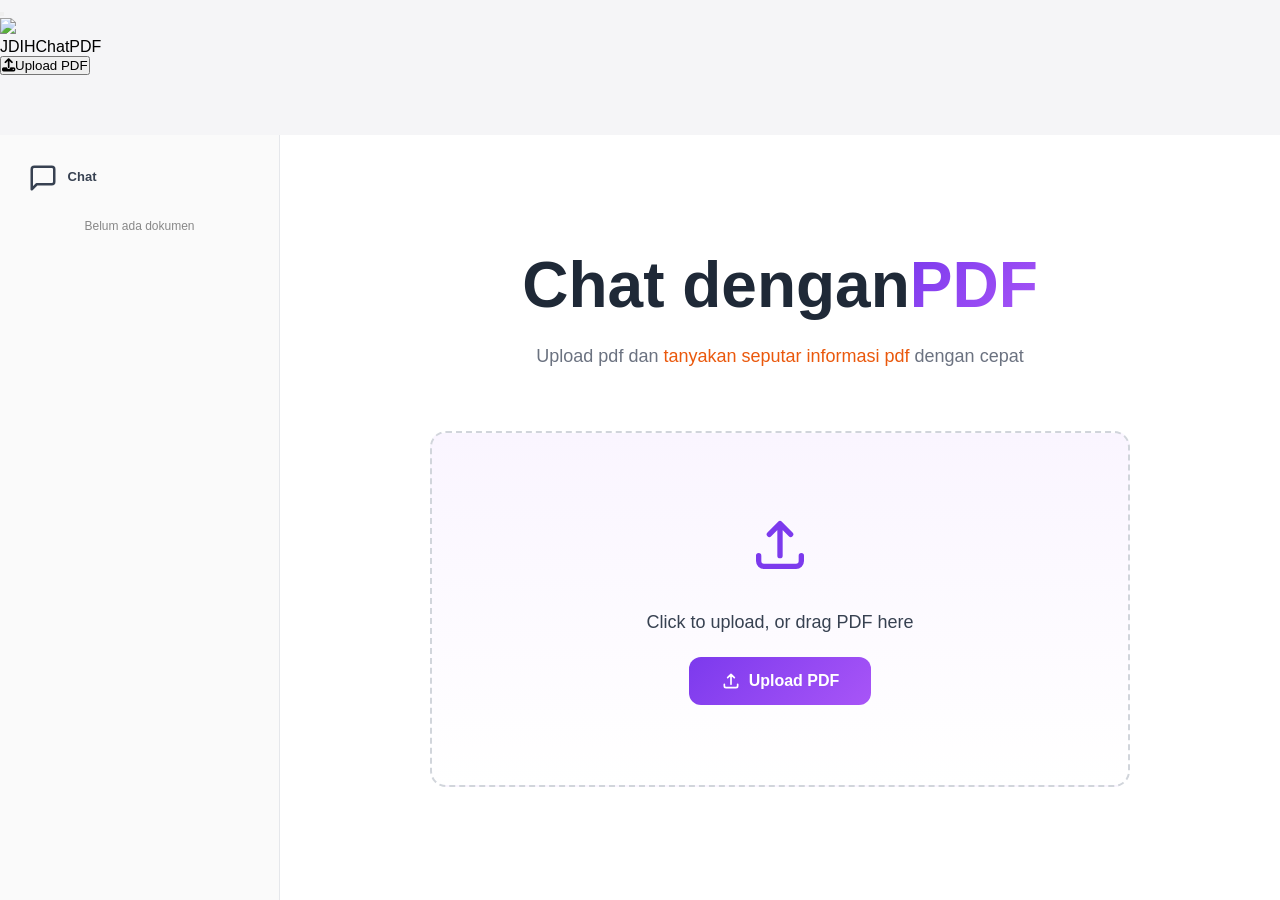
==== frontend/index.html @ 0f6d1eea "membuat sesion chat" ====
<!DOCTYPE html>
<html lang="id">
<head>
  <meta charset="UTF-8" />
  <meta name="viewport" content="width=device-width, initial-scale=1.0"/>
  <title>JDIHChatPDF</title>
  <link rel="shortcut icon" href="img/logo2.png" type="image/x-icon" />
  <link rel="stylesheet" href="css/main.css" />
  <link rel="stylesheet" href="css/header.css" />
  <link rel="stylesheet" href="css/sidebar.css" />
  <link rel="stylesheet" href="css/welcome.css" />
  <link rel="stylesheet" href="css/chat.css" />
  <link rel="stylesheet" href="css/pdf-viewer.css" />
  <link rel="stylesheet" href="css/responsive.css" />
  <link rel="stylesheet" href="css/status-monitor.css" />
  <link rel="stylesheet" href="https://cdnjs.cloudflare.com/ajax/libs/font-awesome/6.4.0/css/all.min.css" />
</head>
<body>
  <div class="app-container">
    <!-- Top Header -->
    <header class="top-header">
      <div class="header-left">
        <button class="hamburger-btn" id="hamburgerBtn">
          <span></span>
          <span></span>
          <span></span>
        </button>
        <div class="logo-header">
          <div><img src="img/logo.svg"  class="user-avatar" ></div>
          <span class="logo-text-header">JDIHChatPDF</span>
        </div>
        <button class="header-btn" id="newChatBtn">
          <i class="fa-solid fa-upload"></i>Upload PDF
        </button>
      </div>
    </header>

    <div class="main-container">
      <!-- Sidebar -->
      <aside class="sidebar" id="sidebar">
        <div class="sidebar-section">
          <div class="sidebar-header">
            <span>
              <svg width="30" height="30" viewBox="0 0 24 24" fill="none" stroke="currentColor" stroke-width="2" stroke-linecap="round" stroke-linejoin="round" style="vertical-align: middle; margin-right: 6px;">
                <path d="M21 15a2 2 0 0 1-2 2H7l-4 4V5a2 2 0 0 1 2-2h14a2 2 0 0 1 2 2z"></path>
              </svg>
              Chat
            </span>
          </div>
          <div class="chat-list" id="chatList">
            <!-- Chat items akan muncul di sini -->
          </div>
        </div>
      </aside>

      <!-- Main Content -->
      <main class="main-content">
        <!-- Welcome Screen -->
        <div class="welcome-screen" id="welcomeScreen">
          <h1 class="welcome-title">
            Chat dengan<span class="highlight">PDF</span>
          </h1>
          
          <p class="welcome-subtitle">
            Upload pdf dan<span class="text-link"> tanyakan seputar informasi pdf</span> dengan cepat <br>
          </p>

          <div class="upload-box">
            <!-- Ikon upload SVG -->
            <div class="upload-icon-large">
              <svg xmlns="http://www.w3.org/2000/svg" class="icon-upload" fill="none" viewBox="0 0 24 24" stroke="currentColor" width="64" height="64">
                <path stroke-linecap="round" stroke-linejoin="round" stroke-width="2" d="M4 16v2a2 2 0 002 2h12a2 2 0 002-2v-2M16 8l-4-4m0 0L8 8m4-4v12" />
              </svg>
            </div>

            <!-- Teks petunjuk -->
            <p class="upload-text">Click to upload, or drag PDF here</p>

            <!-- Tombol upload -->
            <button class="upload-btn-large" onclick="document.getElementById('pdfInput').click()">
              <svg xmlns="http://www.w3.org/2000/svg" class="icon-btn" fill="none" viewBox="0 0 24 24" stroke="currentColor" width="20" height="20">
                <path stroke-linecap="round" stroke-linejoin="round" stroke-width="2" d="M4 16v2a2 2 0 002 2h12a2 2 0 002-2v-2M16 8l-4-4m0 0L8 8m4-4v12" />
              </svg>
              Upload PDF
            </button>
            <!-- Input file tersembunyi -->
            <input type="file" id="pdfInput" accept=".pdf" style="display: none;" />
          </div>
        </div>

        <!-- Chat Interface with PDF Viewer -->
        <div class="chat-interface" id="chatInterface">
          <div class="chat-layout">
            <!-- PDF Viewer Column -->
            <div class="pdf-viewer-column" id="pdfViewerColumn">
              <div class="pdf-viewer-header">
                <button class="pdf-nav-btn" id="prevPage">‹</button>
                <button class="pdf-nav-btn" id="nextPage">›</button>
                <button class="pdf-zoom-btn" id="zoomOut">-</button>
                <button class="pdf-zoom-btn" id="zoomIn">+</button>
                <input type="number" id="pageInput" value="1" min="1" />
                <span id="pageInfo">of 1</span>
              </div>
              <div class="pdf-canvas-container" id="pdfCanvasContainer">
                <canvas id="pdfCanvas"></canvas>
                <div class="pdf-loading" id="pdfLoading">
                  <div class="loading-spinner"></div>
                  <p>Loading PDF...</p>
                </div>
              </div>
            </div>

            <!-- Resizer -->
            <div class="resizer" id="resizer"></div>

            <!-- Chat Column -->
            <div class="chat-column" id="chatColumn">
              <div class="chat-header">
                <div class="chat-header-info">
                  <h2 id="chatTitle">📄 Document.pdf</h2>
                  <button class="header-options">⋯</button>
                </div>
              </div>

              <div class="chat-messages" id="chatMessages">
                <!-- Messages akan muncul di sini -->
              </div>

              <!-- Processing Indicator -->
              <div class="processing-indicator" id="processingIndicator">
                <div class="process-steps">
                  <div class="process-step" id="step1">
                    <div class="step-icon">📄</div>
                    <div class="step-text">Reading PDF...</div>
                    <div class="step-progress"></div>
                  </div>
                  <div class="process-step" id="step2">
                    <div class="step-icon">🧠</div>
                    <div class="step-text">Analyzing content...</div>
                    <div class="step-progress"></div>
                  </div>
                  <div class="process-step" id="step3">
                    <div class="step-icon">💾</div>
                    <div class="step-text">Creating embeddings...</div>
                    <div class="step-progress"></div>
                  </div>
                  <div class="process-step" id="step4">
                    <div class="step-icon">✅</div>
                    <div class="step-text">Ready to chat!</div>
                    <div class="step-progress"></div>
                  </div>
                </div>
              </div>

              <div class="chat-input-area">
                <div class="input-container">
                  <textarea 
                    id="chatInput" 
                    placeholder="Ask any question..."
                    rows="1"
                  ></textarea>
                  <button id="sendBtn" class="send-btn">
                    <svg width="20" height="20" viewBox="0 0 24 24" fill="none">
                      <path d="M7 11L12 6L17 11M12 18V7" stroke="currentColor" stroke-width="2" stroke-linecap="round" stroke-linejoin="round"/>
                    </svg>
                  </button>
                </div>
              </div>
            </div>
          </div>
        </div>
      </main>
    </div>
  </div>

  <script src="https://cdnjs.cloudflare.com/ajax/libs/pdf.js/3.11.174/pdf.min.js"></script>
  <script src="https://cdn.jsdelivr.net/npm/marked/marked.min.js"></script>
  <script src="js/config.js"></script>
  <script src="js/status-monitor.js"></script>
  <script src="js/pdf-handler.js"></script>
  <script src="js/chat-handler.js"></script>
  <script src="js/ui-handler.js"></script>
  <script src="js/main.js"></script>
</body>
</html>
---- frontend/css/main.css ----
* {
  margin: 0;
  padding: 0;
  box-sizing: border-box;
}

html {
  scroll-behavior: smooth;
  -webkit-text-size-adjust: 100%;
}

body {
  font-family: -apple-system, BlinkMacSystemFont, 'Segoe UI', Roboto, Oxygen, Ubuntu, Cantarell, sans-serif;
  background: #f5f5f7;
  overflow: hidden;
  -webkit-font-smoothing: antialiased;
  -moz-osx-font-smoothing: grayscale;
}

/* Prevent iOS zoom on input focus */
@supports (-webkit-touch-callout: none) {
  input, textarea, select {
    font-size: 16px !important;
  }
}

/* Touch action optimization */
button, a, .clickable {
  -webkit-tap-highlight-color: transparent;
  touch-action: manipulation;
}

.app-container {
  height: 100vh;
  height: 100dvh; /* Dynamic viewport height for mobile browsers */
  display: flex;
  flex-direction: column;
}

.main-container {
  display: flex;
  margin-top: 60px;
  height: calc(100vh - 60px);
  height: calc(100dvh - 60px);
  overflow: hidden;
}

.main-content {
  flex: 1;
  overflow: hidden;
  background: white;
}

/* Selection styles */
::selection {
  background: rgba(124, 58, 237, 0.2);
  color: inherit;
}

/* Scrollbar styles */
::-webkit-scrollbar {
  width: 8px;
  height: 8px;
}

::-webkit-scrollbar-track {
  background: #f1f1f1;
  border-radius: 4px;
}

::-webkit-scrollbar-thumb {
  background: #c1c1c1;
  border-radius: 4px;
}

::-webkit-scrollbar-thumb:hover {
  background: #a1a1a1;
}

/* Hide scrollbar on mobile for cleaner look */
@media (max-width: 768px) {
  ::-webkit-scrollbar {
    width: 4px;
  }
}
---- frontend/css/sidebar.css ----
.sidebar {
  width: 280px;
  background: #fafafa;
  border-right: 1px solid #e5e7eb;
  overflow-y: auto;
  padding: 20px 0;
  transition: transform 0.3s ease;
}

.sidebar-section {
  margin-bottom: 24px;
  padding: 0 16px;
}

.sidebar-header {
  display: flex;
  justify-content: space-between;
  align-items: center;
  padding: 8px 12px;
  font-size: 13px;
  font-weight: 600;
  color: #374151;
  margin-bottom: 8px;
}

.view-all {
  color: #9ca3af;
  cursor: pointer;
  font-weight: 400;
}

.view-all:hover {
  color: #7c3aed;
}

.chat-list {
  display: flex;
  flex-direction: column;
  gap: 4px;
}

.chat-item {
  padding: 10px 12px;
  background: white;
  border-radius: 8px;
  cursor: pointer;
  font-size: 13px;
  color: #374151;
  transition: all 0.2s;
  border: 1px solid transparent;
  display: flex;
  align-items: center;
  justify-content: space-between;
  gap: 8px;
}

.chat-item-name {
  overflow: hidden;
  text-overflow: ellipsis;
  white-space: nowrap;
  flex: 1;
}

.chat-item-delete {
  background: transparent;
  border: none;
  cursor: pointer;
  padding: 6px;
  border-radius: 6px;
  opacity: 0.4;
  transition: all 0.2s ease;
  font-size: 14px;
  line-height: 1;
  flex-shrink: 0;
  display: flex;
  align-items: center;
  justify-content: center;
  color: #6b7280;
}

.chat-item:hover .chat-item-delete {
  opacity: 0.7;
}

.chat-item-delete:hover {
  opacity: 1 !important;
  background: #fee2e2;
  color: #dc2626;
  transform: scale(1.1);
}

.chat-item:hover {
  background: #f3f4f6;
  border-color: #e5e7eb;
}

.chat-item.active {
  background: #ede9fe;
  border-color: #7c3aed;
  color: #7c3aed;
  font-weight: 600;
}

.chat-item.active .chat-item-delete:hover {
  background: #fecaca;
}

.sidebar-btn {
  width: 100%;
  padding: 10px 12px;
  background: transparent;
  border: none;
  border-radius: 8px;
  cursor: pointer;
  font-size: 13px;
  color: #6b7280;
  text-align: left;
  transition: all 0.2s;
  margin-bottom: 4px;
}

.sidebar-btn:hover {
  background: #f3f4f6;
  color: #374151;
}
---- frontend/css/welcome.css ----
.welcome-screen {
  display: flex;
  flex-direction: column;
  align-items: center;
  justify-content: center;
  height: 100%;
  padding: 40px;
  text-align: center;
  overflow-y: auto;
  -webkit-overflow-scrolling: touch;
}

.welcome-header {
  margin-bottom: 40px;
}

.badges {
  display: flex;
  gap: 30px;
  justify-content: center;
  flex-wrap: wrap;
}

.badge {
  text-align: center;
}

.badge span {
  font-size: 12px;
  color: #6b7280;
  display: block;
  margin-bottom: 8px;
}

.badge strong {
  font-size: 16px;
  color: #1f2937;
}

.welcome-title {
  font-size: 64px;
  font-weight: 700;
  color: #1f2937;
  margin-bottom: 20px;
}

.welcome-title .highlight {
  background: linear-gradient(135deg, #7c3aed 0%, #a855f7 100%);
  -webkit-background-clip: text;
  -webkit-text-fill-color: transparent;
  background-clip: text;
}

.welcome-subtitle {
  font-size: 18px;
  color: #6b7280;
  margin-bottom: 60px;
  line-height: 1.6;
}

.text-link {
  color: #ea580c;
  text-decoration: none;
  cursor: pointer;
}

.upload-area {
  position: relative;
  display: flex;
  align-items: center;
  gap: 40px;
}

.upload-box {
  width: 700px;
  max-width: 100%;
  padding: 80px 40px;
  border: 2px dashed #d1d5db;
  border-radius: 16px;
  background: linear-gradient(180deg, #faf5ff 0%, #ffffff 100%);
  text-align: center;
  transition: all 0.3s;
  cursor: pointer;
}

.upload-box:hover {
  border-color: #7c3aed;
  background: #faf5ff;
}

.upload-icon-large {
  font-size: 64px;
  margin-bottom: 20px;
  color: #7c3aed;
}

.upload-text {
  font-size: 18px;
  color: #374151;
  margin-bottom: 24px;
}

.upload-btn-large {
  background: linear-gradient(135deg, #7c3aed 0%, #a855f7 100%);
  color: white;
  border: none;
  padding: 14px 32px;
  border-radius: 12px;
  cursor: pointer;
  font-size: 16px;
  font-weight: 600;
  display: inline-flex;
  align-items: center;
  gap: 8px;
  transition: transform 0.2s;
}

.upload-btn-large:hover {
  transform: translateY(-2px);
  box-shadow: 0 8px 24px rgba(124, 58, 237, 0.3);
}

.dropdown-icon {
  font-size: 12px;
}

.upload-hint {
  position: relative;
}

.arrow-hint {
  font-size: 14px;
  color: #7c3aed;
  font-weight: 600;
  line-height: 1.6;
  position: relative;
}

.arrow-hint::before {
  content: '↗';
  position: absolute;
  top: -30px;
  right: -40px;
  font-size: 32px;
  color: #7c3aed;
}
---- frontend/css/chat.css ----
.chat-interface {
  display: none;
  height: 100%;
}

.chat-interface.active {
  display: block;
}

.chat-layout {
  display: flex;
  height: 100%;
  position: relative;
  overflow: hidden;
}

.chat-column {
  flex: 1;
  display: flex;
  flex-direction: column;
  background: white;
  min-width: 300px;
  transition: opacity 0.3s ease, transform 0.3s ease;
}

.chat-header {
  padding: 16px 24px;
  border-bottom: 1px solid #e5e7eb;
  background: white;
}

.chat-header-info {
  display: flex;
  justify-content: space-between;
  align-items: center;
}

.chat-header h2 {
  font-size: 16px;
  color: #1f2937;
  font-weight: 600;
}

.header-options {
  background: none;
  border: none;
  font-size: 20px;
  color: #9ca3af;
  cursor: pointer;
  padding: 4px 8px;
}

.header-options:hover {
  color: #374151;
}

.chat-messages {
  flex: 1;
  overflow-y: auto;
  padding: 24px;
  background: white;
  display: flex;
  flex-direction: column;
  gap: 16px;
}

.message {
  display: flex;
  gap: 12px;
  animation: slideIn 0.3s ease;
  align-items: flex-start;
}

@keyframes slideIn {
  from {
    opacity: 0;
    transform: translateY(10px);
  }
  to {
    opacity: 1;
    transform: translateY(0);
  }
}

.bot-message {
  align-self: flex-start;
  max-width: 80%;
}

.user-message {
  align-self: flex-end;
  flex-direction: row-reverse;
  max-width: 80%;
}

.message-avatar {
  width: 36px;
  height: 36px;
  border-radius: 50%;
  display: flex;
  align-items: center;
  justify-content: center;
  flex-shrink: 0;
  font-size: 18px;
}

.bot-message .message-avatar {
  background: linear-gradient(135deg, #7c3aed 0%, #a855f7 100%);
  color: white;
}

.user-message .message-avatar {
  background: #e0e7ff;
  color: #6366f1;
}

.message-content {
  padding: 12px 16px;
  border-radius: 12px;
  line-height: 1.6;
  font-size: 14px;
  word-wrap: break-word;
  display: inline-block;
  max-width: 100%;
}

.bot-message .message-content {
  background: #f3f4f6;
  color: #1f2937;
  border-radius: 12px 12px 12px 4px;
}

.user-message .message-content {
  background: #e0e7ff;
  color: #1f2937;
  border-radius: 12px 12px 4px 12px;
}

.processing-indicator {
  display: none;
  padding: 24px;
  background: linear-gradient(180deg, #faf5ff 0%, #ffffff 100%);
  border-radius: 12px;
  margin: 24px;
}

.processing-indicator.active {
  display: block;
}

.process-steps {
  display: flex;
  flex-direction: column;
  gap: 16px;
}

.process-step {
  display: flex;
  align-items: center;
  gap: 12px;
  padding: 12px;
  background: white;
  border-radius: 8px;
  opacity: 0.4;
  transition: all 0.3s;
  border: 2px solid transparent;
}

.process-step.active {
  opacity: 1;
  border-color: #7c3aed;
}

.process-step.completed {
  opacity: 0.7;
  background: #f0fdf4;
}

.step-icon {
  font-size: 24px;
}

.step-text {
  flex: 1;
  font-size: 14px;
  color: #374151;
  font-weight: 500;
}

.step-progress {
  width: 40px;
  height: 4px;
  background: #e5e7eb;
  border-radius: 2px;
  overflow: hidden;
}

.process-step.active .step-progress::after {
  content: '';
  display: block;
  width: 100%;
  height: 100%;
  background: linear-gradient(90deg, #7c3aed 0%, #a855f7 100%);
  animation: progress 2s ease-in-out infinite;
}

@keyframes progress {
  0% { transform: translateX(-100%); }
  100% { transform: translateX(100%); }
}

.chat-input-area {
  padding: 16px 24px;
  border-top: 2px solid #e5e7eb;
  background: white;
}

.input-container {
  position: relative;
  display: flex;
  align-items: flex-end;
  gap: 8px;
  margin-bottom: 12px;
}

#chatInput {
  flex: 1;
  border: 2px solid #e5e7eb;
  border-radius: 12px;
  padding: 12px 50px 12px 16px;
  font-size: 14px;
  font-family: inherit;
  resize: none;
  max-height: 140px;
  transition: border-color 0.2s;
  overflow-y: hidden;
}

#chatInput:focus {
  outline: none;
  border-color: #7c3aed;
}

.send-btn {
  position: absolute;
  right: 8px;
  bottom: 6px;
  width: 36px;
  height: 36px;
  background: #7c3aed;
  color: white;
  border: none;
  border-radius: 50%;
  cursor: pointer;
  display: flex;
  align-items: center;
  justify-content: center;
  transition: all 0.2s;
}

.send-btn:hover {
  transform: scale(1.1);
  box-shadow: 0 4px 12px rgba(124, 58, 237, 0.4);
}

.send-btn:disabled {
  opacity: 0.5;
  cursor: not-allowed;
  transform: none;
}

.input-actions {
  display: flex;
  gap: 8px;
  align-items: center;
}

.action-btn {
  padding: 6px 12px;
  background: white;
  border: 1px solid #e5e7eb;
  border-radius: 6px;
  cursor: pointer;
  font-size: 13px;
  color: #6b7280;
  transition: all 0.2s;
}

.action-btn:hover {
  background: #f3f4f6;
  border-color: #7c3aed;
}

.action-btn.active {
  background: #7c3aed;
  color: white;
  border-color: #7c3aed;
}

.typing-loader span {
  display: inline-block;
  animation: blink 1.4s infinite both;
  font-size: 20px;
  line-height: 1;
}

.typing-loader span:nth-child(2) {
  animation-delay: 0.2s;
}

.typing-loader span:nth-child(3) {
  animation-delay: 0.4s;
}

@keyframes blink {
  0% { opacity: 0.2; }
  20% { opacity: 1; }
  100% { opacity: 0.2; }
}

.loading-bubble .message-content {
  background: #f3f4f6;
  color: #555;
  padding: 10px 16px;
  border-radius: 12px;
}

/* ============= ENHANCED TYPING INDICATOR ============= */
.typing-indicator {
  display: flex;
  align-items: center;
  padding: 12px 16px !important;
  background: linear-gradient(135deg, #f3f4f6 0%, #e5e7eb 100%) !important;
}

.typing-dots {
  display: flex;
  gap: 6px;
  align-items: center;
}

.typing-dots span {
  width: 10px;
  height: 10px;
  background: linear-gradient(135deg, #7c3aed 0%, #a855f7 100%);
  border-radius: 50%;
  animation: typing-bounce 1.4s infinite ease-in-out;
  box-shadow: 0 2px 4px rgba(124, 58, 237, 0.3);
}

.typing-dots span:nth-child(1) {
  animation-delay: -0.32s;
}

.typing-dots span:nth-child(2) {
  animation-delay: -0.16s;
}

.typing-dots span:nth-child(3) {
  animation-delay: 0s;
}

@keyframes typing-bounce {
  0%, 60%, 100% {
    transform: translateY(0) scale(0.8);
    opacity: 0.5;
  }
  30% {
    transform: translateY(-10px) scale(1.2);
    opacity: 1;
  }
}

/* Alternative: Wave animation */
.typing-indicator.wave .typing-dots span {
  animation: typing-wave 1.4s infinite ease-in-out;
}

@keyframes typing-wave {
  0%, 60%, 100% {
    transform: translateY(0);
    background: #9ca3af;
  }
  30% {
    transform: translateY(-8px);
    background: linear-gradient(135deg, #7c3aed 0%, #a855f7 100%);
  }
}

/* Pulse animation for message appearance */
@keyframes messageAppear {
  0% {
    opacity: 0;
    transform: translateY(20px) scale(0.95);
  }
  50% {
    transform: translateY(-5px) scale(1.02);
  }
  100% {
    opacity: 1;
    transform: translateY(0) scale(1);
  }
}

.message {
  animation: messageAppear 0.4s cubic-bezier(0.34, 1.56, 0.64, 1);
}

/* Shimmer effect for loading */
.message-content.loading {
  background: linear-gradient(
    90deg,
    #f3f4f6 0%,
    #e5e7eb 50%,
    #f3f4f6 100%
  );
  background-size: 200% 100%;
  animation: shimmer 1.5s infinite;
  min-height: 40px;
  border-radius: 12px;
}

@keyframes shimmer {
  0% {
    background-position: -200% 0;
  }
  100% {
    background-position: 200% 0;
  }
}

/* Thinking indicator with gradient */
.thinking-indicator {
  display: inline-flex;
  align-items: center;
  gap: 8px;
  padding: 8px 16px;
  background: linear-gradient(135deg, #ede9fe 0%, #ddd6fe 100%);
  border-radius: 20px;
  font-size: 13px;
  color: #7c3aed;
  font-weight: 500;
}

.thinking-indicator .spinner {
  width: 14px;
  height: 14px;
  border: 2px solid #ddd6fe;
  border-top-color: #7c3aed;
  border-radius: 50%;
  animation: spin 0.8s linear infinite;
}

@keyframes spin {
  to { transform: rotate(360deg); }
}

/* Smooth text reveal */
.message-content.revealing {
  animation: textReveal 0.6s ease-out;
}

@keyframes textReveal {
  0% {
    opacity: 0;
    max-height: 0;
  }
  100% {
    opacity: 1;
    max-height: 1000px;
  }
}

/* Pulsating effect for active message */
.message.active .message-avatar {
  animation: avatarPulse 2s infinite;
}

@keyframes avatarPulse {
  0%, 100% {
    box-shadow: 0 0 0 0 rgba(124, 58, 237, 0.4);
  }
  50% {
    box-shadow: 0 0 0 10px rgba(124, 58, 237, 0);
  }
}

/* ==================== SUMMARY CARD STYLES ==================== */
.summary-card {
  background: linear-gradient(135deg, #f0f9ff 0%, #e0f2fe 50%, #f0fdf4 100%);
  border: 2px solid #7dd3fc;
  border-radius: 16px;
  padding: 20px;
  margin: 16px 0;
  animation: summarySlideIn 0.5s ease-out;
  box-shadow: 0 4px 20px rgba(14, 165, 233, 0.15);
}

@keyframes summarySlideIn {
  from {
    opacity: 0;
    transform: translateY(20px) scale(0.95);
  }
  to {
    opacity: 1;
    transform: translateY(0) scale(1);
  }
}

.summary-card-header {
  display: flex;
  align-items: center;
  gap: 12px;
  margin-bottom: 16px;
  padding-bottom: 12px;
  border-bottom: 1px solid #bae6fd;
}

.summary-card-icon {
  font-size: 28px;
  animation: iconBounce 1s ease infinite;
}

@keyframes iconBounce {
  0%, 100% { transform: translateY(0); }
  50% { transform: translateY(-3px); }
}

.summary-card-title {
  font-size: 16px;
  font-weight: 700;
  color: #0369a1;
  margin: 0;
}

.summary-card-subtitle {
  font-size: 12px;
  color: #64748b;
  margin-top: 2px;
}

.summary-card-content {
  color: #1e293b;
  font-size: 14px;
  line-height: 1.7;
}

.summary-card-content p {
  margin: 0 0 12px 0;
}

.summary-card-content p:last-child {
  margin-bottom: 0;
}

.summary-card-content strong {
  color: #0369a1;
}

.summary-card-content ul,
.summary-card-content ol {
  margin: 8px 0;
  padding-left: 20px;
}

.summary-card-content li {
  margin: 6px 0;
}

.summary-typing {
  display: inline;
}

.summary-typing::after {
  content: '▋';
  animation: blink 0.8s infinite;
  color: #0369a1;
}

@keyframes blink {
  0%, 50% { opacity: 1; }
  51%, 100% { opacity: 0; }
}

.summary-card-footer {
  margin-top: 16px;
  padding-top: 12px;
  border-top: 1px solid #bae6fd;
  display: flex;
  align-items: center;
  gap: 8px;
}

.summary-ready-badge {
  display: inline-flex;
  align-items: center;
  gap: 6px;
  background: linear-gradient(135deg, #22c55e 0%, #16a34a 100%);
  color: white;
  padding: 6px 12px;
  border-radius: 20px;
  font-size: 12px;
  font-weight: 600;
  animation: badgePop 0.4s ease-out;
}

@keyframes badgePop {
  0% { transform: scale(0); }
  70% { transform: scale(1.1); }
  100% { transform: scale(1); }
}

.summary-ready-badge .checkmark {
  font-size: 14px;
}

/* Generating summary indicator */
.generating-summary {
  display: flex;
  align-items: center;
  gap: 12px;
  padding: 16px 20px;
  background: linear-gradient(135deg, #fef3c7 0%, #fde68a 100%);
  border: 2px solid #fbbf24;
  border-radius: 12px;
  margin: 16px 0;
  animation: pulse 2s infinite;
}

@keyframes pulse {
  0%, 100% { opacity: 1; }
  50% { opacity: 0.7; }
}

.generating-summary .spinner {
  width: 24px;
  height: 24px;
  border: 3px solid #fde68a;
  border-top-color: #f59e0b;
  border-radius: 50%;
  animation: spin 0.8s linear infinite;
}

.generating-summary-text {
  font-size: 14px;
  font-weight: 600;
  color: #92400e;
}
---- frontend/css/pdf-viewer.css ----
.pdf-viewer-column {
  width: 50%;
  border-right: 1px solid #e5e7eb;
  display: flex;
  flex-direction: column;
  background: #f9fafb;
  min-width: 300px;
  transition: width 0.3s ease, opacity 0.3s ease, transform 0.3s ease;
}

.resizer {
  width: 5px;
  background: #e5e7eb;
  cursor: col-resize;
  position: relative;
  transition: background 0.2s;
}

.resizer:hover {
  background: #7c3aed;
}

.resizer::after {
  content: '';
  position: absolute;
  top: 50%;
  left: 50%;
  transform: translate(-50%, -50%);
  width: 20px;
  height: 40px;
  background: transparent;
}

.pdf-viewer-header {
  display: flex;
  align-items: center;
  gap: 8px;
  padding: 12px 16px;
  background: white;
  border-bottom: 1px solid #e5e7eb;
  flex-wrap: wrap;
}

.pdf-nav-btn, .pdf-zoom-btn, .pdf-search-btn {
  padding: 6px 12px;
  background: white;
  border: 1px solid #e5e7eb;
  border-radius: 6px;
  cursor: pointer;
  font-size: 16px;
  transition: all 0.2s;
  min-width: 36px;
  height: 36px;
  display: flex;
  align-items: center;
  justify-content: center;
}

.pdf-nav-btn:hover, .pdf-zoom-btn:hover, .pdf-search-btn:hover {
  background: #f3f4f6;
  border-color: #7c3aed;
}

#pageInfo {
  font-size: 13px;
  color: #6b7280;
  padding: 0 8px;
}

#pageInput {
  width: 60px;
  padding: 6px;
  border: 1px solid #e5e7eb;
  border-radius: 6px;
  text-align: center;
  font-size: 13px;
}

.pdf-canvas-container {
  flex: 1;
  overflow: auto;
  padding: 20px;
  display: flex;
  justify-content: center;
  align-items: flex-start;
  position: relative;
}

#pdfCanvas {
  box-shadow: 0 4px 12px rgba(0,0,0,0.1);
  background: white;
  max-width: 100%;
  transition: transform 0.3s ease;
}

.pdf-loading {
  position: absolute;
  top: 50%;
  left: 50%;
  transform: translate(-50%, -50%);
  text-align: center;
  display: none;
}

.pdf-loading.active {
  display: block;
}

.loading-spinner {
  width: 50px;
  height: 50px;
  border: 4px solid #f3f4f6;
  border-top: 4px solid #7c3aed;
  border-radius: 50%;
  animation: spin 1s linear infinite;
  margin: 0 auto 16px;
}

@keyframes spin {
  0% { transform: rotate(0deg); }
  100% { transform: rotate(360deg); }
}
---- frontend/css/responsive.css ----
/* ============= MOBILE VIEW TOGGLE BUTTONS ============= */
.mobile-view-toggle {
  display: none;
  position: fixed;
  bottom: 100px;
  right: 20px;
  z-index: 60;
  flex-direction: column;
  gap: 10px;
}

.view-toggle-btn {
  width: 50px;
  height: 50px;
  border-radius: 50%;
  border: none;
  background: linear-gradient(135deg, #7c3aed 0%, #a855f7 100%);
  color: white;
  font-size: 20px;
  cursor: pointer;
  box-shadow: 0 4px 15px rgba(124, 58, 237, 0.4);
  display: flex;
  align-items: center;
  justify-content: center;
  transition: all 0.3s ease;
}

.view-toggle-btn:hover {
  transform: scale(1.1);
  box-shadow: 0 6px 20px rgba(124, 58, 237, 0.5);
}

.view-toggle-btn.active {
  background: #1f2937;
}

.view-toggle-btn svg {
  width: 24px;
  height: 24px;
}

/* ============= TABLET & SMALL DESKTOP (1024px) ============= */
@media (max-width: 1024px) {
  .sidebar {
    position: fixed;
    left: -280px;
    top: 60px;
    height: calc(100vh - 60px);
    z-index: 50;
    box-shadow: 2px 0 10px rgba(0,0,0,0.1);
    transition: transform 0.3s ease;
    background: white;
  }
  
  .sidebar.active {
    transform: translateX(280px);
  }
  
  .hamburger-btn {
    display: flex;
  }
  
  .welcome-title {
    font-size: 48px;
  }
  
  .upload-box {
    max-width: 600px;
    width: 90%;
  }
  
  .pdf-viewer-column {
    width: 45%;
    min-width: 280px;
  }
  
  .chat-column {
    min-width: 320px;
  }
}

/* ============= TABLET (768px - 1024px) ============= */
@media (max-width: 900px) {
  .chat-layout {
    flex-direction: column;
    position: relative;
  }
  
  .pdf-viewer-column {
    position: absolute;
    top: 0;
    left: 0;
    right: 0;
    bottom: 0;
    width: 100% !important;
    min-width: 100%;
    z-index: 5;
    display: none;
    border-right: none;
  }
  
  .pdf-viewer-column.mobile-active {
    display: flex;
  }
  
  .chat-column {
    width: 100% !important;
    min-width: 100%;
    z-index: 10;
    display: none;
  }
  
  .chat-column.mobile-active {
    display: flex;
  }
  
  .resizer {
    display: none;
  }
  
  .mobile-view-toggle {
    display: flex;
  }
  
  .pdf-viewer-header {
    justify-content: center;
    padding: 10px 12px;
    gap: 6px;
  }
  
  .pdf-nav-btn, .pdf-zoom-btn {
    padding: 4px 8px;
    min-width: 32px;
    height: 32px;
    font-size: 14px;
  }
  
  #pageInput {
    width: 50px;
    padding: 4px;
  }
  
  .chat-header {
    padding: 12px 16px;
  }
  
  .chat-header h2 {
    font-size: 14px;
  }
}

/* ============= MOBILE (768px) ============= */
@media (max-width: 768px) {
  .header-btn span {
    display: none;
  }
  
  .header-btn {
    padding: 8px 12px;
  }
  
  .logo-text-header {
    display: none;
  }
  
  .welcome-title {
    font-size: 36px;
  }
  
  .welcome-subtitle {
    font-size: 16px;
    padding: 0 20px;
  }
  
  .bot-message, .user-message {
    max-width: 90%;
  }
  
  .upload-box {
    padding: 50px 20px;
    width: 95%;
  }
  
  .upload-icon-large svg {
    width: 48px;
    height: 48px;
  }
  
  .upload-text {
    font-size: 16px;
  }
  
  .upload-btn-large {
    padding: 12px 24px;
    font-size: 14px;
  }
  
  .chat-messages {
    padding: 16px;
  }
  
  .message-content {
    font-size: 14px;
    padding: 10px 14px;
  }
  
  .message-avatar {
    width: 32px;
    height: 32px;
    font-size: 16px;
  }
  
  .chat-input-area {
    padding: 12px 16px;
  }
  
  #chatInput {
    font-size: 16px; /* Prevents zoom on iOS */
    padding: 10px 44px 10px 14px;
  }
  
  .send-btn {
    width: 32px;
    height: 32px;
    right: 6px;
    bottom: 6px;
  }
  
  .processing-indicator {
    margin: 16px;
    padding: 16px;
  }
  
  .process-step {
    padding: 10px;
  }
  
  .step-icon {
    font-size: 20px;
  }
  
  .step-text {
    font-size: 13px;
  }
  
  .mobile-view-toggle {
    bottom: 90px;
    right: 16px;
  }
  
  .view-toggle-btn {
    width: 46px;
    height: 46px;
  }
}

/* ============= SMALL MOBILE (480px) ============= */
@media (max-width: 480px) {
  .top-header {
    padding: 0 12px;
    height: 56px;
  }
  
  .main-container {
    margin-top: 56px;
    height: calc(100vh - 56px);
  }
  
  .sidebar {
    top: 56px;
    height: calc(100vh - 56px);
    width: 260px;
    left: -260px;
  }
  
  .sidebar.active {
    transform: translateX(260px);
  }
  
  .welcome-screen {
    padding: 20px;
  }
  
  .welcome-title {
    font-size: 28px;
  }
  
  .welcome-subtitle {
    font-size: 14px;
    margin-bottom: 40px;
  }
  
  .upload-box {
    padding: 40px 16px;
  }
  
  .upload-icon-large svg {
    width: 40px;
    height: 40px;
  }
  
  .upload-text {
    font-size: 14px;
    margin-bottom: 16px;
  }
  
  .upload-btn-large {
    padding: 10px 20px;
    font-size: 13px;
  }
  
  .chat-messages {
    padding: 12px;
    gap: 12px;
  }
  
  .message {
    gap: 8px;
  }
  
  .message-content {
    font-size: 13px;
    padding: 10px 12px;
  }
  
  .message-avatar {
    width: 28px;
    height: 28px;
    font-size: 14px;
  }
  
  .chat-input-area {
    padding: 10px 12px;
  }
  
  .mobile-view-toggle {
    bottom: 80px;
    right: 12px;
  }
  
  .view-toggle-btn {
    width: 42px;
    height: 42px;
    font-size: 18px;
  }
  
  .pdf-canvas-container {
    padding: 10px;
  }
  
  .pdf-viewer-header {
    padding: 8px 10px;
    gap: 4px;
  }
  
  .pdf-nav-btn, .pdf-zoom-btn {
    padding: 4px 6px;
    min-width: 28px;
    height: 28px;
    font-size: 12px;
  }
  
  #pageInput {
    width: 40px;
    padding: 2px;
    font-size: 12px;
  }
  
  #pageInfo {
    font-size: 11px;
    padding: 0 4px;
  }
}

/* ============= OVERLAY FOR SIDEBAR ============= */
.sidebar-overlay {
  display: none;
  position: fixed;
  top: 60px;
  left: 0;
  right: 0;
  bottom: 0;
  background: rgba(0, 0, 0, 0.5);
  z-index: 49;
  opacity: 0;
  transition: opacity 0.3s ease;
}

.sidebar-overlay.active {
  display: block;
  opacity: 1;
}

@media (max-width: 480px) {
  .sidebar-overlay {
    top: 56px;
  }
}

@media (min-width: 1025px) {
  .sidebar-overlay {
    display: none !important;
  }
}

/* ============= LANDSCAPE MOBILE ============= */
@media (max-height: 500px) and (orientation: landscape) {
  .welcome-screen {
    padding: 20px;
  }
  
  .welcome-title {
    font-size: 28px;
    margin-bottom: 10px;
  }
  
  .welcome-subtitle {
    font-size: 14px;
    margin-bottom: 20px;
  }
  
  .upload-box {
    padding: 30px 20px;
  }
  
  .upload-icon-large svg {
    width: 36px;
    height: 36px;
  }
  
  .upload-text {
    margin-bottom: 12px;
  }
  
  .mobile-view-toggle {
    bottom: 70px;
    flex-direction: row;
    right: 50%;
    transform: translateX(50%);
  }
}

/* ============= SAFE AREA INSETS FOR NOTCHED DEVICES ============= */
@supports (padding-bottom: env(safe-area-inset-bottom)) {
  .chat-input-area {
    padding-bottom: calc(12px + env(safe-area-inset-bottom));
  }
  
  .mobile-view-toggle {
    bottom: calc(90px + env(safe-area-inset-bottom));
  }
  
  @media (max-width: 480px) {
    .chat-input-area {
      padding-bottom: calc(10px + env(safe-area-inset-bottom));
    }
    
    .mobile-view-toggle {
      bottom: calc(80px + env(safe-area-inset-bottom));
    }
  }
}

/* ============= PRINT STYLES ============= */
@media print {
  .sidebar,
  .top-header,
  .mobile-view-toggle,
  .chat-input-area,
  .pdf-viewer-column {
    display: none !important;
  }
  
  .main-container {
    margin-top: 0;
  }
  
  .chat-messages {
    overflow: visible;
  }
}
---- frontend/css/status-monitor.css ----
/* Status Monitoring Modal Styles */
#statusModal {
    display: none;
    position: fixed;
    z-index: 1000;
    left: 0;
    top: 0;
    width: 100%;
    height: 100%;
    background-color: rgba(0, 0, 0, 0.5);
}

.status-modal-content {
    background-color: #fff;
    margin: 15% auto;
    padding: 30px;
    border: 1px solid #888;
    border-radius: 10px;
    width: 90%;
    max-width: 500px;
    box-shadow: 0 4px 8px rgba(0, 0, 0, 0.2);
}

.status-header {
    display: flex;
    justify-content: space-between;
    align-items: center;
    margin-bottom: 20px;
}

.status-header h2 {
    margin: 0;
    color: #333;
    font-size: 20px;
}

.close-status {
    font-size: 28px;
    font-weight: bold;
    color: #aaa;
    cursor: pointer;
}

.close-status:hover {
    color: #000;
}

.status-item {
    margin: 15px 0;
}

.status-label {
    font-weight: 600;
    color: #555;
    margin-bottom: 5px;
    font-size: 14px;
}

.status-value {
    color: #333;
    padding: 8px 12px;
    background-color: #f5f5f5;
    border-radius: 5px;
    font-family: monospace;
    font-size: 13px;
    word-break: break-all;
}

.progress-bar {
    width: 100%;
    height: 24px;
    background-color: #f0f0f0;
    border-radius: 12px;
    overflow: hidden;
    margin: 10px 0;
}

.progress-fill {
    height: 100%;
    background: linear-gradient(90deg, #4CAF50, #45a049);
    width: 0%;
    transition: width 0.3s ease;
    display: flex;
    align-items: center;
    justify-content: center;
    color: white;
    font-size: 12px;
    font-weight: bold;
}

.status-badge {
    display: inline-block;
    padding: 6px 12px;
    border-radius: 20px;
    font-size: 12px;
    font-weight: 600;
    text-transform: uppercase;
    letter-spacing: 0.5px;
}

.status-badge.pending {
    background-color: #FFC107;
    color: #333;
}

.status-badge.processing {
    background-color: #2196F3;
    color: white;
}

.status-badge.completed {
    background-color: #4CAF50;
    color: white;
}

.status-badge.failed {
    background-color: #F44336;
    color: white;
}

.status-message {
    padding: 12px;
    border-radius: 5px;
    margin: 10px 0;
    background-color: #f9f9f9;
    border-left: 4px solid #2196F3;
    color: #333;
    font-size: 14px;
}

.status-message.success {
    border-left-color: #4CAF50;
    background-color: #f1f8f4;
}

.status-message.error {
    border-left-color: #F44336;
    background-color: #fdeaea;
}

.estimated-time {
    font-size: 12px;
    color: #999;
    margin-top: 5px;
}
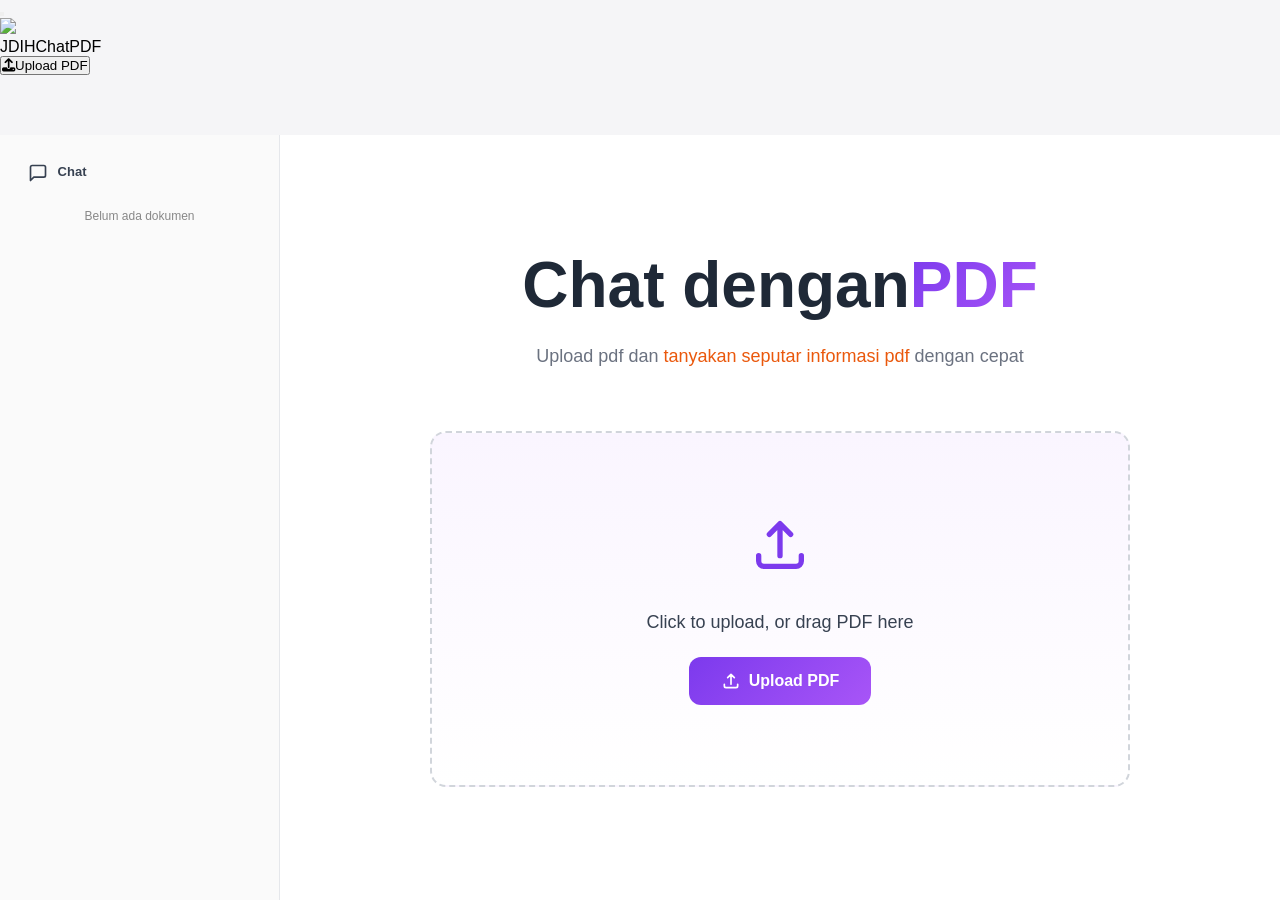
==== commit 8bfb8e62: "perbaiki ukuran icon" ====
--- a/frontend/index.html
+++ b/frontend/index.html
@@ -41,7 +41,7 @@
         <div class="sidebar-section">
           <div class="sidebar-header">
             <span>
-              <svg width="30" height="30" viewBox="0 0 24 24" fill="none" stroke="currentColor" stroke-width="2" stroke-linecap="round" stroke-linejoin="round" style="vertical-align: middle; margin-right: 6px;">
+              <svg width="20" height="20" viewBox="0 0 24 24" fill="none" stroke="currentColor" stroke-width="2" stroke-linecap="round" stroke-linejoin="round" style="vertical-align: middle; margin-right: 6px;">
                 <path d="M21 15a2 2 0 0 1-2 2H7l-4 4V5a2 2 0 0 1 2-2h14a2 2 0 0 1 2 2z"></path>
               </svg>
               Chat
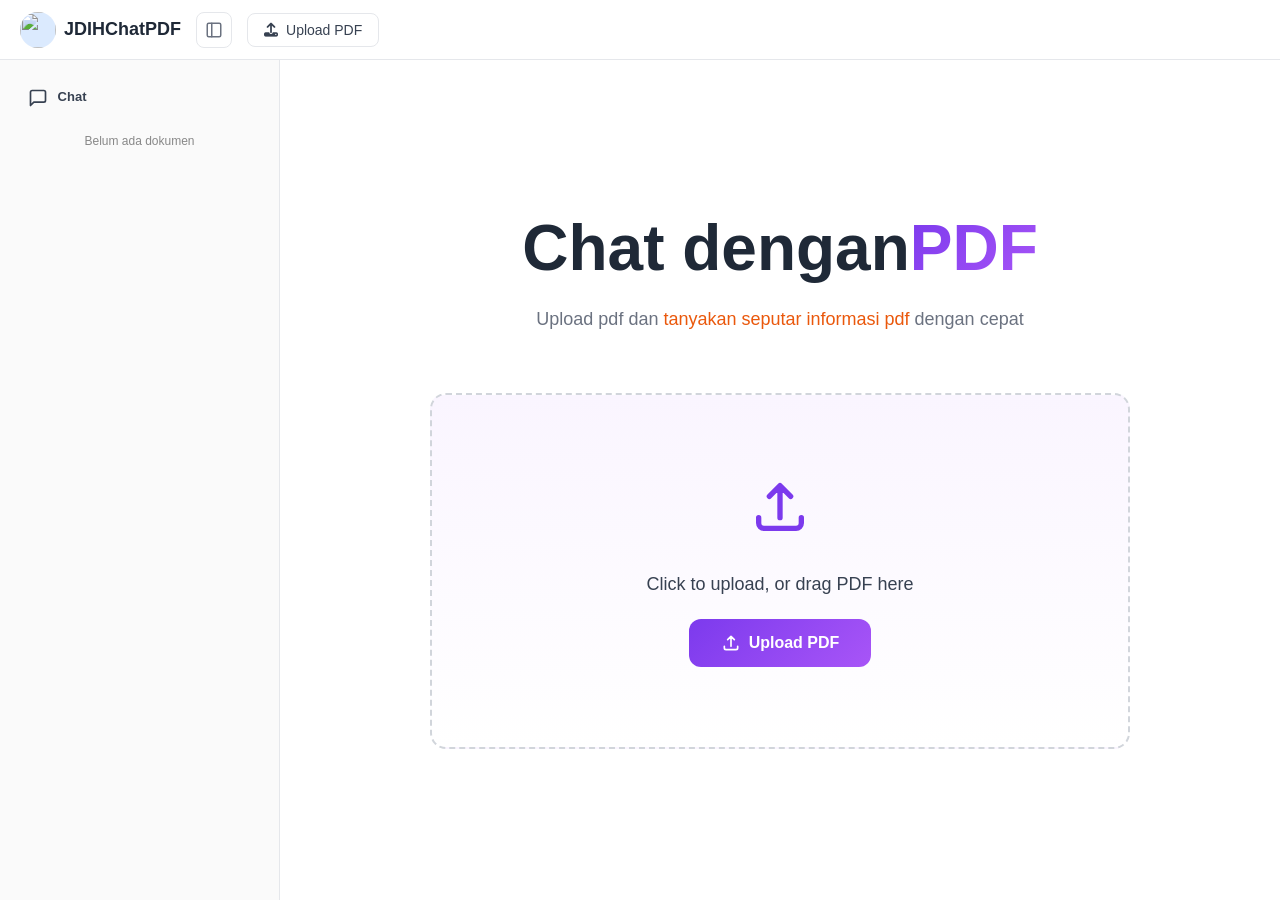
==== commit d0ac7a80: "menambahkan button sembunyikan sidebar" ====
--- a/frontend/index.html
+++ b/frontend/index.html
@@ -29,6 +29,12 @@
           <div><img src="img/logo.svg"  class="user-avatar" ></div>
           <span class="logo-text-header">JDIHChatPDF</span>
         </div>
+        <button class="toggle-sidebar-btn" id="toggleSidebarBtn" title="Sembunyikan sidebar">
+          <svg width="20" height="20" viewBox="0 0 24 24" fill="none" stroke="currentColor" stroke-width="2" stroke-linecap="round" stroke-linejoin="round">
+            <rect x="3" y="3" width="18" height="18" rx="2" ry="2"></rect>
+            <line x1="9" y1="3" x2="9" y2="21"></line>
+          </svg>
+        </button>
         <button class="header-btn" id="newChatBtn">
           <i class="fa-solid fa-upload"></i>Upload PDF
         </button>
@@ -102,7 +108,7 @@
                 <span id="pageInfo">of 1</span>
               </div>
               <div class="pdf-canvas-container" id="pdfCanvasContainer">
-                <canvas id="pdfCanvas"></canvas>
+                <div id="pdfPagesWrapper"></div>
                 <div class="pdf-loading" id="pdfLoading">
                   <div class="loading-spinner"></div>
                   <p>Loading PDF...</p>
--- a/frontend/css/header.css
+++ b/frontend/css/header.css
@@ -0,0 +1,160 @@
+.top-header {
+  height: 60px;
+  background: white;
+  border-bottom: 1px solid #e5e7eb;
+  display: flex;
+  align-items: center;
+  justify-content: space-between;
+  padding: 0 20px;
+  position: fixed;
+  top: 0;
+  left: 0;
+  right: 0;
+  z-index: 100;
+}
+
+.header-left {
+  display: flex;
+  align-items: center;
+  gap: 15px;
+}
+
+.hamburger-btn {
+  display: none;
+  flex-direction: column;
+  gap: 4px;
+  background: none;
+  border: none;
+  cursor: pointer;
+  padding: 8px;
+}
+
+.hamburger-btn span {
+  width: 20px;
+  height: 2px;
+  background: #374151;
+  transition: all 0.3s;
+}
+
+.hamburger-btn.active span:nth-child(1) {
+  transform: rotate(45deg) translate(5px, 5px);
+}
+
+.hamburger-btn.active span:nth-child(2) {
+  opacity: 0;
+}
+
+.hamburger-btn.active span:nth-child(3) {
+  transform: rotate(-45deg) translate(7px, -6px);
+}
+
+.logo-header {
+  display: flex;
+  align-items: center;
+  gap: 8px;
+}
+
+.logo-icon-header {
+  width: 28px;
+  height: 28px;
+  background: linear-gradient(135deg, #7c3aed 0%, #a855f7 100%);
+  border-radius: 6px;
+  display: flex;
+  align-items: center;
+  justify-content: center;
+  font-size: 16px;
+}
+
+.logo-text-header {
+  font-size: 18px;
+  font-weight: 700;
+  color: #1f2937;
+}
+
+/* Toggle Sidebar Button */
+.toggle-sidebar-btn {
+  display: flex;
+  align-items: center;
+  justify-content: center;
+  width: 36px;
+  height: 36px;
+  background: white;
+  border: 1px solid #e5e7eb;
+  border-radius: 8px;
+  cursor: pointer;
+  color: #6b7280;
+  transition: all 0.2s ease;
+}
+
+.toggle-sidebar-btn:hover {
+  background: #f3f4f6;
+  border-color: #7c3aed;
+  color: #7c3aed;
+}
+
+.toggle-sidebar-btn.sidebar-hidden {
+  background: #ede9fe;
+  border-color: #7c3aed;
+  color: #7c3aed;
+}
+
+.toggle-sidebar-btn svg {
+  width: 18px;
+  height: 18px;
+}
+
+.header-btn {
+  display: flex;
+  align-items: center;
+  gap: 8px;
+  padding: 8px 16px;
+  background: white;
+  border: 1px solid #e5e7eb;
+  border-radius: 8px;
+  cursor: pointer;
+  font-size: 14px;
+  color: #374151;
+  transition: all 0.2s;
+}
+
+.header-btn:hover {
+  background: #f9fafb;
+  border-color: #7c3aed;
+}
+
+.header-right {
+  display: flex;
+  align-items: center;
+  gap: 12px;
+}
+
+.upgrade-btn {
+  background: linear-gradient(135deg, #7c3aed 0%, #a855f7 100%);
+  color: white;
+  border: none;
+  padding: 8px 16px;
+  border-radius: 8px;
+  cursor: pointer;
+  font-size: 14px;
+  font-weight: 600;
+  transition: transform 0.2s;
+}
+
+.upgrade-btn:hover {
+  transform: translateY(-2px);
+  box-shadow: 0 4px 12px rgba(124, 58, 237, 0.3);
+}
+
+.user-avatar {
+  width: 36px;
+  height: 36px;
+  background: #dbeafe;
+  color: #1e40af;
+  border-radius: 50%;
+  display: flex;
+  align-items: center;
+  justify-content: center;
+  font-size: 12px;
+  font-weight: 600;
+  cursor: pointer;
+}
--- a/frontend/css/sidebar.css
+++ b/frontend/css/sidebar.css
@@ -4,7 +4,26 @@
   border-right: 1px solid #e5e7eb;
   overflow-y: auto;
   padding: 20px 0;
-  transition: transform 0.3s ease;
+  transition: width 0.3s ease, padding 0.3s ease, opacity 0.3s ease;
+  flex-shrink: 0;
+}
+
+/* Sidebar hidden state */
+.sidebar.collapsed {
+  width: 0 !important;
+  min-width: 0 !important;
+  padding: 0 !important;
+  overflow: hidden !important;
+  border-right: none !important;
+  opacity: 0;
+}
+
+.main-container.sidebar-collapsed .sidebar {
+  width: 0 !important;
+  min-width: 0 !important;
+  padding: 0 !important;
+  overflow: hidden !important;
+  border-right: none !important;
 }
 
 .sidebar-section {
--- a/frontend/css/chat.css
+++ b/frontend/css/chat.css
@@ -11,7 +11,6 @@
   display: flex;
   height: 100%;
   position: relative;
-  overflow: hidden;
 }
 
 .chat-column {
@@ -20,7 +19,6 @@
   flex-direction: column;
   background: white;
   min-width: 300px;
-  transition: opacity 0.3s ease, transform 0.3s ease;
 }
 
 .chat-header {
@@ -218,8 +216,8 @@
 .input-container {
   position: relative;
   display: flex;
-  align-items: flex-end;
-  gap: 8px;
+  align-items: center;
+  gap: 10px;
   margin-bottom: 12px;
 }
 
@@ -244,6 +242,7 @@
 .send-btn {
   position: absolute;
   right: 8px;
+  top: 8%;
   bottom: 6px;
   width: 36px;
   height: 36px;
@@ -485,164 +484,101 @@
   }
 }
 
-/* ==================== SUMMARY CARD STYLES ==================== */
-.summary-card {
-  background: linear-gradient(135deg, #f0f9ff 0%, #e0f2fe 50%, #f0fdf4 100%);
-  border: 2px solid #7dd3fc;
-  border-radius: 16px;
-  padding: 20px;
-  margin: 16px 0;
-  animation: summarySlideIn 0.5s ease-out;
-  box-shadow: 0 4px 20px rgba(14, 165, 233, 0.15);
-}
-
-@keyframes summarySlideIn {
-  from {
-    opacity: 0;
-    transform: translateY(20px) scale(0.95);
-  }
-  to {
-    opacity: 1;
-    transform: translateY(0) scale(1);
-  }
-}
-
-.summary-card-header {
-  display: flex;
-  align-items: center;
-  gap: 12px;
-  margin-bottom: 16px;
-  padding-bottom: 12px;
-  border-bottom: 1px solid #bae6fd;
-}
-
-.summary-card-icon {
-  font-size: 28px;
-  animation: iconBounce 1s ease infinite;
-}
-
-@keyframes iconBounce {
-  0%, 100% { transform: translateY(0); }
-  50% { transform: translateY(-3px); }
-}
-
-.summary-card-title {
-  font-size: 16px;
-  font-weight: 700;
-  color: #0369a1;
-  margin: 0;
-}
-
-.summary-card-subtitle {
-  font-size: 12px;
-  color: #64748b;
-  margin-top: 2px;
-}
-
-.summary-card-content {
-  color: #1e293b;
-  font-size: 14px;
-  line-height: 1.7;
-}
-
-.summary-card-content p {
-  margin: 0 0 12px 0;
-}
-
-.summary-card-content p:last-child {
-  margin-bottom: 0;
-}
-
-.summary-card-content strong {
-  color: #0369a1;
-}
-
-.summary-card-content ul,
-.summary-card-content ol {
-  margin: 8px 0;
-  padding-left: 20px;
-}
-
-.summary-card-content li {
-  margin: 6px 0;
-}
-
-.summary-typing {
-  display: inline;
-}
-
-.summary-typing::after {
-  content: '▋';
-  animation: blink 0.8s infinite;
-  color: #0369a1;
-}
-
-@keyframes blink {
-  0%, 50% { opacity: 1; }
-  51%, 100% { opacity: 0; }
-}
-
-.summary-card-footer {
-  margin-top: 16px;
-  padding-top: 12px;
-  border-top: 1px solid #bae6fd;
-  display: flex;
-  align-items: center;
-  gap: 8px;
-}
-
-.summary-ready-badge {
-  display: inline-flex;
-  align-items: center;
-  gap: 6px;
-  background: linear-gradient(135deg, #22c55e 0%, #16a34a 100%);
+/* ============= TABLE STYLING IN CHAT ============= */
+.message-content table,
+.message-content .chat-table {
+  width: 100%;
+  border-collapse: collapse;
+  margin: 12px 0;
+  font-size: 13px;
+  background: white;
+  border-radius: 8px;
+  overflow: hidden;
+  box-shadow: 0 2px 8px rgba(0, 0, 0, 0.12);
+  border: 2px solid #7c3aed;
+}
+
+.message-content table thead,
+.message-content .chat-table .table-header,
+.message-content table tr:first-child {
+  background: linear-gradient(135deg, #7c3aed 0%, #a855f7 100%);
+}
+
+.message-content table th,
+.message-content .chat-table th {
+  padding: 12px 16px;
+  text-align: left;
+  font-weight: 600;
   color: white;
-  padding: 6px 12px;
-  border-radius: 20px;
-  font-size: 12px;
+  border: 1px solid #6d28d9;
+  white-space: nowrap;
+}
+
+.message-content table td,
+.message-content .chat-table td {
+  padding: 10px 16px;
+  border: 1px solid #e5e7eb;
+  color: #374151;
+}
+
+.message-content table tr:last-child td,
+.message-content .chat-table tr:last-child td {
+  border-bottom: 2px solid #7c3aed;
+}
+
+.message-content table tbody tr:hover,
+.message-content .chat-table .table-row-odd:hover,
+.message-content .chat-table .table-row-even:hover {
+  background: #f3e8ff;
+}
+
+.message-content table tbody tr:nth-child(even),
+.message-content .chat-table .table-row-even {
+  background: #faf5ff;
+}
+
+.message-content table tbody tr:nth-child(odd),
+.message-content .chat-table .table-row-odd {
+  background: white;
+}
+
+/* Special styling for summary/total row */
+.message-content table tbody tr:last-child,
+.message-content .chat-table tr:last-child {
   font-weight: 600;
-  animation: badgePop 0.4s ease-out;
-}
-
-@keyframes badgePop {
-  0% { transform: scale(0); }
-  70% { transform: scale(1.1); }
-  100% { transform: scale(1); }
-}
-
-.summary-ready-badge .checkmark {
-  font-size: 14px;
-}
-
-/* Generating summary indicator */
-.generating-summary {
-  display: flex;
-  align-items: center;
-  gap: 12px;
-  padding: 16px 20px;
-  background: linear-gradient(135deg, #fef3c7 0%, #fde68a 100%);
-  border: 2px solid #fbbf24;
-  border-radius: 12px;
-  margin: 16px 0;
-  animation: pulse 2s infinite;
-}
-
-@keyframes pulse {
-  0%, 100% { opacity: 1; }
-  50% { opacity: 0.7; }
-}
-
-.generating-summary .spinner {
-  width: 24px;
-  height: 24px;
-  border: 3px solid #fde68a;
-  border-top-color: #f59e0b;
-  border-radius: 50%;
-  animation: spin 0.8s linear infinite;
-}
-
-.generating-summary-text {
-  font-size: 14px;
-  font-weight: 600;
-  color: #92400e;
+  background: #ede9fe;
+}
+
+/* Responsive table */
+@media (max-width: 600px) {
+  .message-content table,
+  .message-content .chat-table {
+    display: block;
+    overflow-x: auto;
+    white-space: nowrap;
+  }
+  
+  .message-content table th,
+  .message-content table td,
+  .message-content .chat-table th,
+  .message-content .chat-table td {
+    padding: 8px 12px;
+    font-size: 12px;
+  }
+}
+
+/* Table container for better overflow handling */
+.message-content {
+  overflow-x: auto;
+}
+
+/* Numeric column alignment */
+.message-content table td:nth-child(n+2),
+.message-content .chat-table td:nth-child(n+2) {
+  text-align: right;
+}
+
+.message-content table th:nth-child(n+2),
+.message-content .chat-table th:nth-child(n+2) {
+  text-align: right;
 }
--- a/frontend/css/pdf-viewer.css
+++ b/frontend/css/pdf-viewer.css
@@ -5,7 +5,7 @@
   flex-direction: column;
   background: #f9fafb;
   min-width: 300px;
-  transition: width 0.3s ease, opacity 0.3s ease, transform 0.3s ease;
+  transition: width 0.3s ease;
 }
 
 .resizer {
@@ -34,56 +34,73 @@
 .pdf-viewer-header {
   display: flex;
   align-items: center;
-  gap: 8px;
-  padding: 12px 16px;
+  gap: 12px;
+  padding: 14px 16px;
   background: white;
   border-bottom: 1px solid #e5e7eb;
   flex-wrap: wrap;
+  box-shadow: 0 2px 4px rgba(0,0,0,0.05);
 }
 
 .pdf-nav-btn, .pdf-zoom-btn, .pdf-search-btn {
-  padding: 6px 12px;
+  padding: 8px 14px;
   background: white;
-  border: 1px solid #e5e7eb;
-  border-radius: 6px;
+  border: 1px solid #d1d5db;
+  border-radius: 8px;
   cursor: pointer;
   font-size: 16px;
   transition: all 0.2s;
-  min-width: 36px;
-  height: 36px;
+  min-width: 40px;
+  height: 40px;
   display: flex;
   align-items: center;
   justify-content: center;
+  font-weight: 500;
+  color: #374151;
 }
 
 .pdf-nav-btn:hover, .pdf-zoom-btn:hover, .pdf-search-btn:hover {
   background: #f3f4f6;
   border-color: #7c3aed;
+  color: #7c3aed;
+}
+
+.pdf-nav-btn:disabled, .pdf-zoom-btn:disabled, .pdf-search-btn:disabled {
+  opacity: 0.5;
+  cursor: not-allowed;
 }
 
 #pageInfo {
   font-size: 13px;
   color: #6b7280;
   padding: 0 8px;
+  font-weight: 500;
 }
 
 #pageInput {
-  width: 60px;
-  padding: 6px;
-  border: 1px solid #e5e7eb;
-  border-radius: 6px;
+  width: 70px;
+  padding: 8px 12px;
+  border: 1px solid #d1d5db;
+  border-radius: 8px;
   text-align: center;
   font-size: 13px;
+  font-weight: 500;
+}
+
+#pageInput:focus {
+  outline: none;
+  border-color: #7c3aed;
+  box-shadow: 0 0 0 3px rgba(124, 58, 237, 0.1);
 }
 
 .pdf-canvas-container {
   flex: 1;
-  overflow: auto;
-  padding: 20px;
+  overflow-y: auto;
+  overflow-x: hidden;
   display: flex;
-  justify-content: center;
-  align-items: flex-start;
   position: relative;
+  background: #f0f0f0;
+  scroll-behavior: smooth;
 }
 
 #pdfCanvas {
@@ -91,6 +108,32 @@
   background: white;
   max-width: 100%;
   transition: transform 0.3s ease;
+}
+
+#pdfPagesWrapper {
+  display: flex;
+  flex-direction: column;
+  gap: 20px;
+  padding: 30px 20px;
+  width: 100%;
+  max-width: 900px;
+  margin: 0 auto;
+  align-items: center;
+}
+
+#pdfPagesWrapper canvas {
+  box-shadow: 0 2px 8px rgba(0,0,0,0.12);
+  background: white;
+  border-radius: 4px;
+  max-width: 100%;
+  width: auto;
+  height: auto;
+  transition: transform 0.2s ease, box-shadow 0.2s ease;
+}
+
+#pdfPagesWrapper canvas:hover {
+  transform: translateY(-2px);
+  box-shadow: 0 4px 12px rgba(0,0,0,0.15);
 }
 
 .pdf-loading {
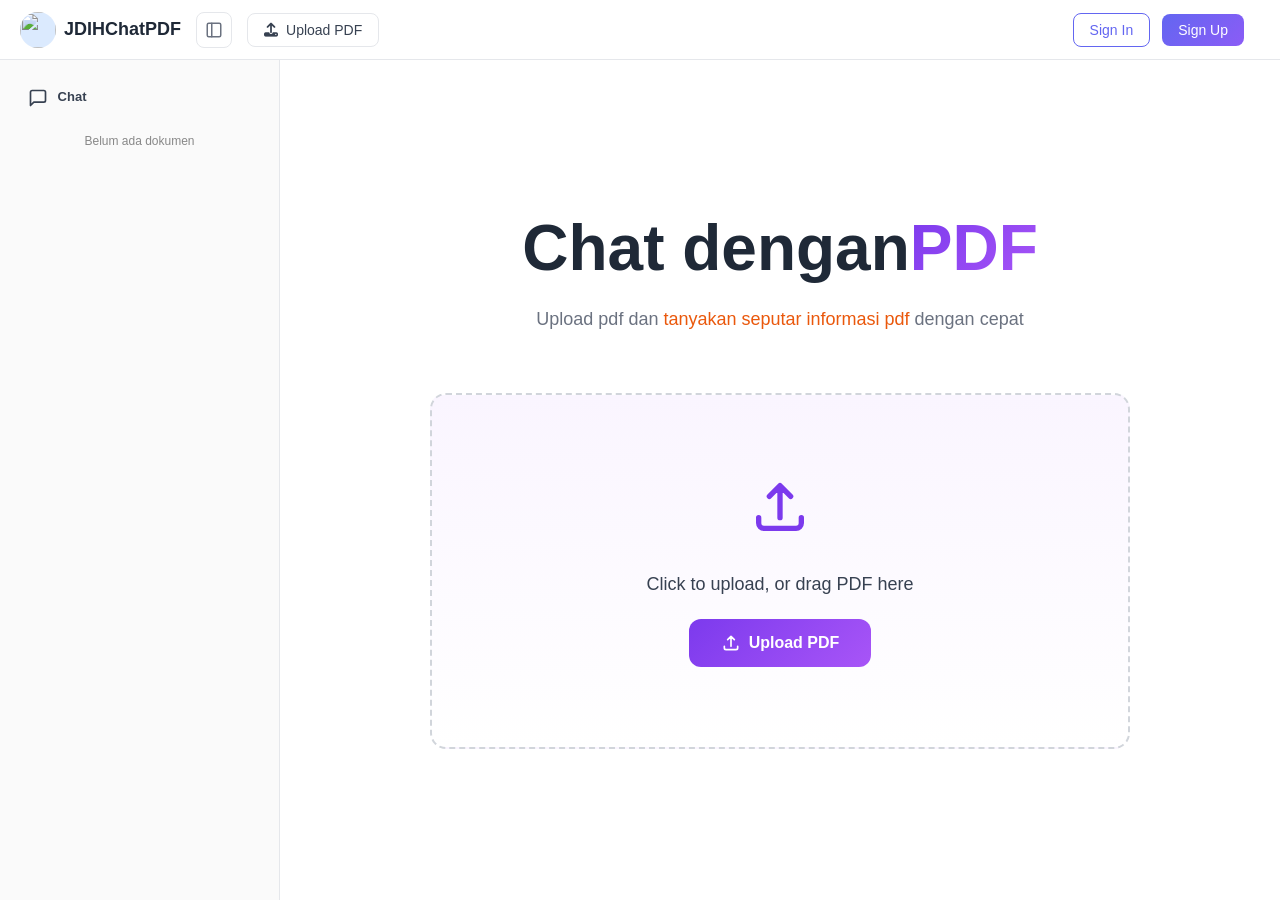
==== commit 6679cff3: "fitur: sistem autentikasi JWT dan integrasi PostgreSQL/Neon" ====
--- a/frontend/index.html
+++ b/frontend/index.html
@@ -11,6 +11,7 @@
   <link rel="stylesheet" href="css/welcome.css" />
   <link rel="stylesheet" href="css/chat.css" />
   <link rel="stylesheet" href="css/pdf-viewer.css" />
+  <link rel="stylesheet" href="css/auth.css" />
   <link rel="stylesheet" href="css/responsive.css" />
   <link rel="stylesheet" href="css/status-monitor.css" />
   <link rel="stylesheet" href="https://cdnjs.cloudflare.com/ajax/libs/font-awesome/6.4.0/css/all.min.css" />
@@ -39,6 +40,11 @@
           <i class="fa-solid fa-upload"></i>Upload PDF
         </button>
       </div>
+      <div class="header-right" id="authArea">
+        <!-- Auth buttons will be injected here by AuthHandler -->
+        <button class="auth-btn signin-btn" id="signinBtn">Sign In</button>
+        <button class="auth-btn signup-btn" id="signupBtn">Sign Up</button>
+      </div>
     </header>
 
     <div class="main-container">
@@ -124,7 +130,34 @@
               <div class="chat-header">
                 <div class="chat-header-info">
                   <h2 id="chatTitle">📄 Document.pdf</h2>
-                  <button class="header-options">⋯</button>
+                  <div class="header-options-wrapper">
+                    <button class="header-options" id="chatOptionsBtn">⋯</button>
+                    <div class="chat-options-dropdown" id="chatOptionsDropdown">
+                      <button class="dropdown-item" id="renameChatBtn">
+                        <svg width="16" height="16" viewBox="0 0 24 24" fill="none" stroke="currentColor" stroke-width="2">
+                          <path d="M11 4H4a2 2 0 0 0-2 2v14a2 2 0 0 0 2 2h14a2 2 0 0 0 2-2v-7"></path>
+                          <path d="M18.5 2.5a2.121 2.121 0 0 1 3 3L12 15l-4 1 1-4 9.5-9.5z"></path>
+                        </svg>
+                        Ganti nama chat
+                      </button>
+                      <button class="dropdown-item" id="exportChatBtn">
+                        <svg width="16" height="16" viewBox="0 0 24 24" fill="none" stroke="currentColor" stroke-width="2">
+                          <path d="M21 15v4a2 2 0 0 1-2 2H5a2 2 0 0 1-2-2v-4"></path>
+                          <polyline points="7 10 12 15 17 10"></polyline>
+                          <line x1="12" y1="15" x2="12" y2="3"></line>
+                        </svg>
+                        Ekspor chat
+                      </button>
+                      <div class="dropdown-divider"></div>
+                      <button class="dropdown-item dropdown-item-danger" id="resetChatBtn">
+                        <svg width="16" height="16" viewBox="0 0 24 24" fill="none" stroke="currentColor" stroke-width="2">
+                          <polyline points="1 4 1 10 7 10"></polyline>
+                          <path d="M3.51 15a9 9 0 1 0 2.13-9.36L1 10"></path>
+                        </svg>
+                        Reset chat
+                      </button>
+                    </div>
+                  </div>
                 </div>
               </div>
 
@@ -179,9 +212,82 @@
     </div>
   </div>
 
+  <!-- Rename Modal -->
+  <div class="rename-modal-overlay" id="renameModalOverlay">
+    <div class="rename-modal">
+      <h3>Ganti Nama Chat</h3>
+      <input type="text" id="renameInput" placeholder="Masukkan nama baru...">
+      <div class="rename-modal-actions">
+        <button class="cancel-btn" id="renameCancelBtn">Batal</button>
+        <button class="save-btn" id="renameSaveBtn">Simpan</button>
+      </div>
+    </div>
+  </div>
+
+  <!-- Login Modal -->
+  <div class="auth-modal-overlay" id="loginModal">
+    <div class="auth-modal">
+      <button class="auth-modal-close" id="loginModalClose">&times;</button>
+      <div class="auth-modal-header">
+        <h2>Masuk</h2>
+        <p>Masuk ke akun Anda untuk melanjutkan</p>
+      </div>
+      <form id="loginForm" class="auth-form">
+        <div class="auth-error" id="loginError" style="display: none;"></div>
+        <div class="form-group">
+          <label for="loginEmail">Email</label>
+          <input type="email" id="loginEmail" placeholder="Masukkan email Anda" required>
+        </div>
+        <div class="form-group">
+          <label for="loginPassword">Password</label>
+          <input type="password" id="loginPassword" placeholder="Masukkan password Anda" required>
+        </div>
+        <button type="submit" class="auth-submit-btn" id="loginSubmitBtn">Masuk</button>
+      </form>
+      <div class="auth-switch">
+        Belum punya akun? <a href="#" id="switchToRegister">Daftar</a>
+      </div>
+    </div>
+  </div>
+
+  <!-- Register Modal -->
+  <div class="auth-modal-overlay" id="registerModal">
+    <div class="auth-modal">
+      <button class="auth-modal-close" id="registerModalClose">&times;</button>
+      <div class="auth-modal-header">
+        <h2>Daftar</h2>
+        <p>Buat akun baru untuk mulai menggunakan ChatPDF</p>
+      </div>
+      <form id="registerForm" class="auth-form">
+        <div class="auth-error" id="registerError" style="display: none;"></div>
+        <div class="form-group">
+          <label for="registerName">Nama</label>
+          <input type="text" id="registerName" placeholder="Masukkan nama Anda" required>
+        </div>
+        <div class="form-group">
+          <label for="registerEmail">Email</label>
+          <input type="email" id="registerEmail" placeholder="Masukkan email Anda" required>
+        </div>
+        <div class="form-group">
+          <label for="registerPassword">Password</label>
+          <input type="password" id="registerPassword" placeholder="Minimal 8 karakter" required minlength="8">
+        </div>
+        <div class="form-group">
+          <label for="registerConfirmPassword">Konfirmasi Password</label>
+          <input type="password" id="registerConfirmPassword" placeholder="Ulangi password Anda" required>
+        </div>
+        <button type="submit" class="auth-submit-btn" id="registerSubmitBtn">Daftar</button>
+      </form>
+      <div class="auth-switch">
+        Sudah punya akun? <a href="#" id="switchToLogin">Masuk</a>
+      </div>
+    </div>
+  </div>
+
   <script src="https://cdnjs.cloudflare.com/ajax/libs/pdf.js/3.11.174/pdf.min.js"></script>
   <script src="https://cdn.jsdelivr.net/npm/marked/marked.min.js"></script>
   <script src="js/config.js"></script>
+  <script src="js/auth-handler.js"></script>
   <script src="js/status-monitor.js"></script>
   <script src="js/pdf-handler.js"></script>
   <script src="js/chat-handler.js"></script>
--- a/frontend/css/main.css
+++ b/frontend/css/main.css
@@ -4,35 +4,14 @@
   box-sizing: border-box;
 }
 
-html {
-  scroll-behavior: smooth;
-  -webkit-text-size-adjust: 100%;
-}
-
 body {
   font-family: -apple-system, BlinkMacSystemFont, 'Segoe UI', Roboto, Oxygen, Ubuntu, Cantarell, sans-serif;
   background: #f5f5f7;
   overflow: hidden;
-  -webkit-font-smoothing: antialiased;
-  -moz-osx-font-smoothing: grayscale;
-}
-
-/* Prevent iOS zoom on input focus */
-@supports (-webkit-touch-callout: none) {
-  input, textarea, select {
-    font-size: 16px !important;
-  }
-}
-
-/* Touch action optimization */
-button, a, .clickable {
-  -webkit-tap-highlight-color: transparent;
-  touch-action: manipulation;
 }
 
 .app-container {
   height: 100vh;
-  height: 100dvh; /* Dynamic viewport height for mobile browsers */
   display: flex;
   flex-direction: column;
 }
@@ -41,7 +20,6 @@
   display: flex;
   margin-top: 60px;
   height: calc(100vh - 60px);
-  height: calc(100dvh - 60px);
   overflow: hidden;
 }
 
@@ -51,35 +29,25 @@
   background: white;
 }
 
-/* Selection styles */
-::selection {
-  background: rgba(124, 58, 237, 0.2);
-  color: inherit;
+/* Toast Animations */
+@keyframes slideInRight {
+  from {
+    opacity: 0;
+    transform: translateX(100px);
+  }
+  to {
+    opacity: 1;
+    transform: translateX(0);
+  }
 }
 
-/* Scrollbar styles */
-::-webkit-scrollbar {
-  width: 8px;
-  height: 8px;
-}
-
-::-webkit-scrollbar-track {
-  background: #f1f1f1;
-  border-radius: 4px;
-}
-
-::-webkit-scrollbar-thumb {
-  background: #c1c1c1;
-  border-radius: 4px;
-}
-
-::-webkit-scrollbar-thumb:hover {
-  background: #a1a1a1;
-}
-
-/* Hide scrollbar on mobile for cleaner look */
-@media (max-width: 768px) {
-  ::-webkit-scrollbar {
-    width: 4px;
+@keyframes slideOutRight {
+  from {
+    opacity: 1;
+    transform: translateX(0);
+  }
+  to {
+    opacity: 0;
+    transform: translateX(100px);
   }
 }
--- a/frontend/css/chat.css
+++ b/frontend/css/chat.css
@@ -52,6 +52,341 @@
   color: #374151;
 }
 
+/* Chat Options Dropdown */
+.header-options-wrapper {
+  position: relative;
+}
+
+.chat-options-dropdown {
+  position: absolute;
+  top: 100%;
+  right: 0;
+  margin-top: 8px;
+  background: white;
+  border: 1px solid #e5e7eb;
+  border-radius: 12px;
+  box-shadow: 0 10px 40px rgba(0, 0, 0, 0.15);
+  min-width: 200px;
+  padding: 8px 0;
+  z-index: 1000;
+  opacity: 0;
+  visibility: hidden;
+  transform: translateY(-10px) scale(0.95);
+  transition: all 0.2s ease;
+}
+
+.chat-options-dropdown.active {
+  opacity: 1;
+  visibility: visible;
+  transform: translateY(0) scale(1);
+}
+
+.dropdown-item {
+  display: flex;
+  align-items: center;
+  gap: 12px;
+  width: 100%;
+  padding: 10px 16px;
+  background: none;
+  border: none;
+  font-size: 14px;
+  color: #374151;
+  cursor: pointer;
+  transition: all 0.15s ease;
+  text-align: left;
+}
+
+.dropdown-item:hover {
+  background: #f3f4f6;
+  color: #7c3aed;
+}
+
+.dropdown-item svg {
+  flex-shrink: 0;
+  color: #6b7280;
+}
+
+.dropdown-item:hover svg {
+  color: #7c3aed;
+}
+
+.dropdown-item-danger {
+  color: #dc2626;
+}
+
+.dropdown-item-danger:hover {
+  background: #fef2f2;
+  color: #dc2626;
+}
+
+.dropdown-item-danger svg {
+  color: #dc2626;
+}
+
+.dropdown-divider {
+  height: 1px;
+  background: #e5e7eb;
+  margin: 8px 0;
+}
+
+/* Rename Modal */
+.rename-modal-overlay {
+  position: fixed;
+  top: 0;
+  left: 0;
+  right: 0;
+  bottom: 0;
+  background: rgba(0, 0, 0, 0.5);
+  display: flex;
+  align-items: center;
+  justify-content: center;
+  z-index: 2000;
+  opacity: 0;
+  visibility: hidden;
+  transition: all 0.2s ease;
+}
+
+.rename-modal-overlay.active {
+  opacity: 1;
+  visibility: visible;
+}
+
+.rename-modal {
+  background: white;
+  border-radius: 16px;
+  padding: 24px;
+  width: 90%;
+  max-width: 400px;
+  box-shadow: 0 20px 60px rgba(0, 0, 0, 0.2);
+  transform: scale(0.9);
+  transition: transform 0.2s ease;
+}
+
+.rename-modal-overlay.active .rename-modal {
+  transform: scale(1);
+}
+
+.rename-modal h3 {
+  margin: 0 0 16px 0;
+  font-size: 18px;
+  color: #1f2937;
+}
+
+.rename-modal input {
+  width: 100%;
+  padding: 12px 16px;
+  border: 2px solid #e5e7eb;
+  border-radius: 8px;
+  font-size: 14px;
+  margin-bottom: 16px;
+  transition: border-color 0.2s;
+}
+
+.rename-modal input:focus {
+  outline: none;
+  border-color: #7c3aed;
+}
+
+.rename-modal-actions {
+  display: flex;
+  gap: 12px;
+  justify-content: flex-end;
+}
+
+.rename-modal-actions button {
+  padding: 10px 20px;
+  border-radius: 8px;
+  font-size: 14px;
+  font-weight: 500;
+  cursor: pointer;
+  transition: all 0.2s;
+}
+
+.rename-modal-actions .cancel-btn {
+  background: #f3f4f6;
+  border: none;
+  color: #6b7280;
+}
+
+.rename-modal-actions .cancel-btn:hover {
+  background: #e5e7eb;
+}
+
+.rename-modal-actions .save-btn {
+  background: #7c3aed;
+  border: none;
+  color: white;
+}
+
+.rename-modal-actions .save-btn:hover {
+  background: #6d28d9;
+}
+
+/* ============= MESSAGE ACTION BUTTONS (Gemini Style) ============= */
+.message-content-wrapper {
+  position: relative;
+  max-width: 100%;
+  display: flex;
+  flex-direction: column;
+}
+
+/* Fast reveal animation */
+.message-content.message-reveal {
+  animation: revealMessage 0.4s ease-out;
+}
+
+@keyframes revealMessage {
+  from {
+    opacity: 0;
+    transform: translateY(10px);
+  }
+  to {
+    opacity: 1;
+    transform: translateY(0);
+  }
+}
+
+/* Fade in animation for action buttons */
+.message-actions.fade-in {
+  animation: fadeInUp 0.3s ease;
+}
+
+@keyframes fadeInUp {
+  from {
+    opacity: 0;
+    transform: translateY(10px);
+  }
+  to {
+    opacity: 1;
+    transform: translateY(0);
+  }
+}
+
+.message-actions {
+  display: flex;
+  align-items: center;
+  gap: 2px;
+  margin-top: 12px;
+  padding-top: 8px;
+}
+
+/* Always visible, no need to hover */
+.bot-message .message-actions {
+  opacity: 1;
+}
+
+.message-action-btn {
+  display: flex;
+  align-items: center;
+  justify-content: center;
+  width: 32px;
+  height: 32px;
+  background: transparent;
+  border: none;
+  border-radius: 50%;
+  cursor: pointer;
+  color: #6b7280;
+  transition: all 0.2s ease;
+}
+
+.message-action-btn:hover {
+  background: #f3f4f6;
+  color: #374151;
+}
+
+.message-action-btn.active {
+  color: #7c3aed;
+}
+
+.message-action-btn svg {
+  width: 16px;
+  height: 18px;
+}
+
+/* Copy button with text */
+.copy-btn-with-text {
+  display: flex;
+  align-items: center;
+  gap: 4px;
+  padding: 6px 12px;
+  background: transparent;
+  border: none;
+  border-radius: 16px;
+  cursor: pointer;
+  color: #6b7280;
+  font-size: 13px;
+  transition: all 0.2s ease;
+}
+
+.copy-btn-with-text:hover {
+  background: #f3f4f6;
+  color: #374151;
+}
+
+.copy-btn-with-text svg {
+  width: 16px;
+  height: 16px;
+}
+
+.copy-btn-with-text.copied {
+  color: #10b981;
+}
+
+.message-action-btn.speaking {
+  color: #7c3aed;
+  animation: pulse 1s infinite;
+}
+
+@keyframes pulse {
+  0%, 100% { opacity: 1; }
+  50% { opacity: 0.5; }
+}
+
+/* ============= SUGGESTED QUESTIONS ============= */
+.suggested-questions {
+  background: linear-gradient(135deg, #f5f3ff 0%, #ede9fe 100%);
+  border-radius: 12px;
+  padding: 16px;
+  margin: 8px 0;
+  border: 1px solid #ddd6fe;
+}
+
+.suggested-title {
+  display: flex;
+  align-items: center;
+  gap: 8px;
+  font-size: 14px;
+  font-weight: 600;
+  color: #5b21b6;
+  margin-bottom: 12px;
+}
+
+.suggested-questions-list {
+  display: flex;
+  flex-wrap: wrap;
+  gap: 8px;
+}
+
+.suggested-question-btn {
+  background: white;
+  border: 1px solid #c4b5fd;
+  border-radius: 20px;
+  padding: 8px 16px;
+  font-size: 13px;
+  color: #6d28d9;
+  cursor: pointer;
+  transition: all 0.2s ease;
+  text-align: left;
+}
+
+.suggested-question-btn:hover {
+  background: #7c3aed;
+  color: white;
+  border-color: #7c3aed;
+  transform: translateY(-2px);
+  box-shadow: 0 4px 12px rgba(124, 58, 237, 0.3);
+}
+
 .chat-messages {
   flex: 1;
   overflow-y: auto;
@@ -82,56 +417,59 @@
 
 .bot-message {
   align-self: flex-start;
-  max-width: 80%;
+  max-width: 100%;
+  width: 100%;
 }
 
 .user-message {
   align-self: flex-end;
   flex-direction: row-reverse;
-  max-width: 80%;
+  max-width: 75%;
 }
 
 .message-avatar {
-  width: 36px;
-  height: 36px;
+  width: 32px;
+  height: 32px;
   border-radius: 50%;
   display: flex;
   align-items: center;
   justify-content: center;
   flex-shrink: 0;
-  font-size: 18px;
+  font-size: 16px;
 }
 
 .bot-message .message-avatar {
-  background: linear-gradient(135deg, #7c3aed 0%, #a855f7 100%);
-  color: white;
+  display: none; /* Hide avatar for bot - cleaner look */
 }
 
 .user-message .message-avatar {
-  background: #e0e7ff;
-  color: #6366f1;
+  display: none; /* Hide avatar for user */
 }
 
 .message-content {
   padding: 12px 16px;
   border-radius: 12px;
-  line-height: 1.6;
+  line-height: 1.7;
   font-size: 14px;
   word-wrap: break-word;
   display: inline-block;
   max-width: 100%;
 }
 
+/* Bot message - no bubble, clean look */
 .bot-message .message-content {
+  background: transparent;
+  color: #1f2937;
+  padding: 0;
+  border-radius: 0;
+}
+
+/* User message - with bubble */
+.user-message .message-content {
   background: #f3f4f6;
   color: #1f2937;
-  border-radius: 12px 12px 12px 4px;
-}
-
-.user-message .message-content {
-  background: #e0e7ff;
-  color: #1f2937;
-  border-radius: 12px 12px 4px 12px;
+  border-radius: 20px;
+  padding: 12px 20px;
 }
 
 .processing-indicator {
@@ -216,7 +554,7 @@
 .input-container {
   position: relative;
   display: flex;
-  align-items: center;
+  align-items: flex-end;
   gap: 10px;
   margin-bottom: 12px;
 }
@@ -224,28 +562,46 @@
 #chatInput {
   flex: 1;
   border: 2px solid #e5e7eb;
-  border-radius: 12px;
-  padding: 12px 50px 12px 16px;
-  font-size: 14px;
+  border-radius: 24px;
+  padding: 14px 50px 14px 20px;
+  font-size: 15px;
   font-family: inherit;
   resize: none;
-  max-height: 140px;
-  transition: border-color 0.2s;
-  overflow-y: hidden;
+  min-height: 52px;
+  max-height: 200px;
+  transition: border-color 0.2s, box-shadow 0.2s;
+  overflow-y: auto;
+  line-height: 1.5;
+  background: #f9fafb;
 }
 
 #chatInput:focus {
   outline: none;
   border-color: #7c3aed;
+  background: white;
+  box-shadow: 0 0 0 3px rgba(124, 58, 237, 0.1);
+}
+
+#chatInput::placeholder {
+  color: #9ca3af;
+}
+
+/* Hide scrollbar but keep scroll functionality */
+#chatInput::-webkit-scrollbar {
+  display: none;
+}
+
+#chatInput {
+  -ms-overflow-style: none;
+  scrollbar-width: none;
 }
 
 .send-btn {
   position: absolute;
   right: 8px;
-  top: 8%;
-  bottom: 6px;
-  width: 36px;
-  height: 36px;
+  bottom: 8px;
+  width: 38px;
+  height: 38px;
   background: #7c3aed;
   color: white;
   border: none;
@@ -255,6 +611,7 @@
   align-items: center;
   justify-content: center;
   transition: all 0.2s;
+  flex-shrink: 0;
 }
 
 .send-btn:hover {
@@ -322,6 +679,60 @@
   color: #555;
   padding: 10px 16px;
   border-radius: 12px;
+}
+
+/* ============= MODERN TYPING INDICATOR ============= */
+.typing-indicator-modern {
+  display: flex;
+  align-items: center;
+  gap: 12px;
+  padding: 16px 20px;
+  background: linear-gradient(135deg, #f8f7ff 0%, #f3f0ff 100%);
+  border-radius: 16px;
+  border: 1px solid #e9e3ff;
+}
+
+.typing-animation {
+  display: flex;
+  align-items: center;
+  gap: 4px;
+}
+
+.typing-dot {
+  width: 8px;
+  height: 8px;
+  background: linear-gradient(135deg, #7c3aed 0%, #a855f7 100%);
+  border-radius: 50%;
+  animation: typingBounce 1.4s infinite ease-in-out;
+}
+
+.typing-dot:nth-child(1) {
+  animation-delay: 0s;
+}
+
+.typing-dot:nth-child(2) {
+  animation-delay: 0.2s;
+}
+
+.typing-dot:nth-child(3) {
+  animation-delay: 0.4s;
+}
+
+@keyframes typingBounce {
+  0%, 60%, 100% {
+    transform: translateY(0);
+    opacity: 0.4;
+  }
+  30% {
+    transform: translateY(-8px);
+    opacity: 1;
+  }
+}
+
+.typing-text {
+  font-size: 13px;
+  color: #7c3aed;
+  font-weight: 500;
 }
 
 /* ============= ENHANCED TYPING INDICATOR ============= */
--- a/frontend/css/auth.css
+++ b/frontend/css/auth.css
@@ -0,0 +1,273 @@
+/* ============= AUTH STYLES ============= */
+
+/* Header Auth Area */
+.header-right {
+  display: flex;
+  align-items: center;
+  gap: 12px;
+  margin-left: auto;
+  padding-right: 16px;
+}
+
+/* Auth Buttons */
+.auth-btn {
+  padding: 8px 16px;
+  border-radius: 8px;
+  font-size: 14px;
+  font-weight: 500;
+  cursor: pointer;
+  transition: all 0.2s ease;
+  border: none;
+}
+
+.signin-btn {
+  background: transparent;
+  color: #6366f1;
+  border: 1px solid #6366f1;
+}
+
+.signin-btn:hover {
+  background: rgba(99, 102, 241, 0.1);
+}
+
+.signup-btn {
+  background: linear-gradient(135deg, #6366f1 0%, #8b5cf6 100%);
+  color: white;
+}
+
+.signup-btn:hover {
+  background: linear-gradient(135deg, #4f46e5 0%, #7c3aed 100%);
+  transform: translateY(-1px);
+}
+
+/* User Info (Logged In) */
+.user-info {
+  display: flex;
+  align-items: center;
+  gap: 12px;
+}
+
+.user-name {
+  color: #e2e8f0;
+  font-size: 14px;
+  font-weight: 500;
+}
+
+.logout-btn {
+  padding: 8px 12px;
+  background: rgba(239, 68, 68, 0.1);
+  border: 1px solid rgba(239, 68, 68, 0.3);
+  color: #ef4444;
+  border-radius: 8px;
+  cursor: pointer;
+  transition: all 0.2s ease;
+  font-size: 14px;
+}
+
+.logout-btn:hover {
+  background: rgba(239, 68, 68, 0.2);
+  border-color: #ef4444;
+}
+
+/* Auth Modal Overlay */
+.auth-modal-overlay {
+  display: none;
+  position: fixed;
+  top: 0;
+  left: 0;
+  width: 100%;
+  height: 100%;
+  background: rgba(0, 0, 0, 0.6);
+  backdrop-filter: blur(4px);
+  z-index: 10000;
+  justify-content: center;
+  align-items: center;
+}
+
+.auth-modal-overlay.active {
+  display: flex;
+  animation: fadeIn 0.2s ease;
+}
+
+/* Auth Modal */
+.auth-modal {
+  background: #1e293b;
+  border-radius: 16px;
+  padding: 32px;
+  width: 100%;
+  max-width: 400px;
+  box-shadow: 0 20px 60px rgba(0, 0, 0, 0.3);
+  position: relative;
+  animation: slideUp 0.3s ease;
+}
+
+@keyframes fadeIn {
+  from { opacity: 0; }
+  to { opacity: 1; }
+}
+
+@keyframes slideUp {
+  from {
+    opacity: 0;
+    transform: translateY(20px);
+  }
+  to {
+    opacity: 1;
+    transform: translateY(0);
+  }
+}
+
+/* Close Button */
+.auth-modal-close {
+  position: absolute;
+  top: 16px;
+  right: 16px;
+  background: none;
+  border: none;
+  color: #94a3b8;
+  font-size: 24px;
+  cursor: pointer;
+  transition: color 0.2s;
+  line-height: 1;
+  padding: 4px;
+}
+
+.auth-modal-close:hover {
+  color: #e2e8f0;
+}
+
+/* Modal Header */
+.auth-modal-header {
+  text-align: center;
+  margin-bottom: 24px;
+}
+
+.auth-modal-header h2 {
+  color: #f1f5f9;
+  font-size: 24px;
+  font-weight: 600;
+  margin: 0 0 8px 0;
+}
+
+.auth-modal-header p {
+  color: #94a3b8;
+  font-size: 14px;
+  margin: 0;
+}
+
+/* Auth Form */
+.auth-form {
+  display: flex;
+  flex-direction: column;
+  gap: 16px;
+}
+
+.form-group {
+  display: flex;
+  flex-direction: column;
+  gap: 6px;
+}
+
+.form-group label {
+  color: #cbd5e1;
+  font-size: 14px;
+  font-weight: 500;
+}
+
+.form-group input {
+  padding: 12px 16px;
+  border: 1px solid #334155;
+  border-radius: 8px;
+  background: #0f172a;
+  color: #f1f5f9;
+  font-size: 14px;
+  transition: all 0.2s;
+}
+
+.form-group input:focus {
+  outline: none;
+  border-color: #6366f1;
+  box-shadow: 0 0 0 3px rgba(99, 102, 241, 0.2);
+}
+
+.form-group input::placeholder {
+  color: #64748b;
+}
+
+/* Auth Error */
+.auth-error {
+  background: rgba(239, 68, 68, 0.1);
+  border: 1px solid rgba(239, 68, 68, 0.3);
+  color: #f87171;
+  padding: 12px 16px;
+  border-radius: 8px;
+  font-size: 14px;
+  text-align: center;
+}
+
+/* Submit Button */
+.auth-submit-btn {
+  padding: 14px 24px;
+  background: linear-gradient(135deg, #6366f1 0%, #8b5cf6 100%);
+  color: white;
+  border: none;
+  border-radius: 8px;
+  font-size: 16px;
+  font-weight: 600;
+  cursor: pointer;
+  transition: all 0.2s;
+  margin-top: 8px;
+}
+
+.auth-submit-btn:hover:not(:disabled) {
+  background: linear-gradient(135deg, #4f46e5 0%, #7c3aed 100%);
+  transform: translateY(-1px);
+  box-shadow: 0 4px 12px rgba(99, 102, 241, 0.3);
+}
+
+.auth-submit-btn:disabled {
+  opacity: 0.6;
+  cursor: not-allowed;
+}
+
+/* Auth Switch */
+.auth-switch {
+  text-align: center;
+  margin-top: 20px;
+  padding-top: 20px;
+  border-top: 1px solid #334155;
+  color: #94a3b8;
+  font-size: 14px;
+}
+
+.auth-switch a {
+  color: #6366f1;
+  text-decoration: none;
+  font-weight: 500;
+}
+
+.auth-switch a:hover {
+  text-decoration: underline;
+}
+
+/* Responsive */
+@media (max-width: 480px) {
+  .auth-modal {
+    margin: 16px;
+    padding: 24px;
+  }
+  
+  .header-right {
+    padding-right: 8px;
+    gap: 8px;
+  }
+  
+  .auth-btn {
+    padding: 6px 12px;
+    font-size: 13px;
+  }
+  
+  .user-name {
+    display: none;
+  }
+}
--- a/frontend/css/status-monitor.css
+++ b/frontend/css/status-monitor.css
@@ -2,144 +2,428 @@
 #statusModal {
     display: none;
     position: fixed;
-    z-index: 1000;
+    z-index: 9999;
+    left: 0;
+    top: 0;
+    width: 100%;
+    height: 100%;
+    background-color: rgba(0, 0, 0, 0.6);
+    backdrop-filter: blur(4px);
+}
+
+.status-modal-content {
+    background-color: #fff;
+    margin: 12% auto;
+    padding: 0;
+    border: none;
+    border-radius: 16px;
+    width: 90%;
+    max-width: 420px;
+    box-shadow: 0 20px 60px rgba(0, 0, 0, 0.3);
+    overflow: hidden;
+    animation: slideIn 0.3s ease;
+}
+
+@keyframes slideIn {
+    from {
+        opacity: 0;
+        transform: translateY(-20px);
+    }
+    to {
+        opacity: 1;
+        transform: translateY(0);
+    }
+}
+
+@keyframes pulse {
+    0%, 100% { opacity: 1; }
+    50% { opacity: 0.6; }
+}
+
+@keyframes spin {
+    0% { transform: rotate(0deg); }
+    100% { transform: rotate(360deg); }
+}
+
+.status-header {
+    display: flex;
+    justify-content: space-between;
+    align-items: center;
+    padding: 20px 24px;
+    background: linear-gradient(135deg, #667eea 0%, #764ba2 100%);
+    color: white;
+}
+
+.status-header h2 {
+    margin: 0;
+    color: white;
+    font-size: 18px;
+    font-weight: 600;
+    display: flex;
+    align-items: center;
+    gap: 10px;
+}
+
+.header-icon {
+    font-size: 22px;
+}
+
+.close-status {
+    font-size: 24px;
+    font-weight: bold;
+    color: rgba(255,255,255,0.5);
+    cursor: not-allowed;
+    width: 32px;
+    height: 32px;
+    display: flex;
+    align-items: center;
+    justify-content: center;
+    border-radius: 50%;
+    transition: all 0.2s ease;
+}
+
+.close-status.enabled {
+    color: rgba(255,255,255,0.8);
+    cursor: pointer;
+}
+
+.close-status.enabled:hover {
+    color: white;
+    background: rgba(255,255,255,0.2);
+}
+
+#statusContent {
+    padding: 24px;
+}
+
+/* Processing Animation */
+.processing-animation {
+    text-align: center;
+    padding: 20px 0;
+}
+
+.spinner-container {
+    position: relative;
+    width: 80px;
+    height: 80px;
+    margin: 0 auto 16px;
+}
+
+.spinner {
+    width: 80px;
+    height: 80px;
+    border: 4px solid #e0e0e0;
+    border-top: 4px solid #667eea;
+    border-radius: 50%;
+    animation: spin 1s linear infinite;
+}
+
+.spinner-icon {
+    position: absolute;
+    top: 50%;
+    left: 50%;
+    transform: translate(-50%, -50%);
+    font-size: 28px;
+}
+
+.processing-text {
+    font-size: 16px;
+    font-weight: 600;
+    color: #333;
+    margin-bottom: 4px;
+}
+
+/* Progress Section - Simplified */
+.progress-section {
+    margin: 24px 0;
+}
+
+.progress-bar {
+    width: 100%;
+    height: 12px;
+    background-color: #e8e8e8;
+    border-radius: 12px;
+    overflow: hidden;
+}
+
+.progress-fill {
+    height: 100%;
+    background: linear-gradient(90deg, #667eea, #764ba2);
+    width: 0%;
+    transition: width 0.4s ease;
+    border-radius: 12px;
+}
+
+/* Status Message */
+.status-message-box {
+    display: flex;
+    align-items: center;
+    gap: 12px;
+    padding: 14px 16px;
+    border-radius: 10px;
+    margin-top: 16px;
+    font-size: 14px;
+}
+
+.status-message-box.info {
+    background: #e3f2fd;
+    color: #1565c0;
+}
+
+.status-message-box.success {
+    background: #e8f5e9;
+    color: #2e7d32;
+}
+
+.status-message-box.error {
+    background: #ffebee;
+    color: #c62828;
+}
+
+.message-icon {
+    font-size: 20px;
+    flex-shrink: 0;
+}
+
+/* Warning Banner */
+.warning-banner {
+    display: flex;
+    align-items: center;
+    gap: 10px;
+    padding: 12px 16px;
+    background: linear-gradient(135deg, #e8f4fd 0%, #d6eaf8 100%);
+    border-radius: 10px;
+    margin-bottom: 16px;
+    font-size: 13px;
+    color: #2874a6;
+    font-weight: 500;
+}
+
+.warning-banner.hidden {
+    display: none;
+}
+
+/* Completion State */
+.completion-state {
+    text-align: center;
+    padding: 20px 0;
+}
+
+.completion-icon {
+    font-size: 60px;
+    margin-bottom: 12px;
+}
+
+.completion-title {
+    font-size: 20px;
+    font-weight: 600;
+    color: #333;
+    margin-bottom: 8px;
+}
+
+.completion-subtitle {
+    font-size: 14px;
+    color: #666;
+    margin-bottom: 20px;
+}
+
+.completion-actions {
+    display: flex;
+    gap: 12px;
+    justify-content: center;
+}
+
+.action-btn {
+    padding: 12px 24px;
+    border: none;
+    border-radius: 10px;
+    font-size: 14px;
+    font-weight: 600;
+    cursor: pointer;
+    transition: all 0.2s ease;
+    display: flex;
+    align-items: center;
+    gap: 8px;
+}
+
+.action-btn.primary {
+    background: linear-gradient(135deg, #667eea 0%, #764ba2 100%);
+    color: white;
+}
+
+.action-btn.primary:hover {
+    transform: translateY(-2px);
+    box-shadow: 0 4px 15px rgba(102, 126, 234, 0.4);
+}
+
+.action-btn.secondary {
+    background: #f0f0f0;
+    color: #333;
+}
+
+.action-btn.secondary:hover {
+    background: #e0e0e0;
+}
+
+/* Hidden utility */
+.hidden {
+    display: none !important;
+}
+
+/* ==================== DELETE CONFIRMATION MODAL ==================== */
+#deleteModal,
+#resetModal {
+    display: none;
+    position: fixed;
+    z-index: 10000;
     left: 0;
     top: 0;
     width: 100%;
     height: 100%;
     background-color: rgba(0, 0, 0, 0.5);
-}
-
-.status-modal-content {
+    backdrop-filter: blur(3px);
+    animation: fadeIn 0.2s ease;
+}
+
+@keyframes fadeIn {
+    from { opacity: 0; }
+    to { opacity: 1; }
+}
+
+.delete-modal-content {
     background-color: #fff;
     margin: 15% auto;
-    padding: 30px;
-    border: 1px solid #888;
+    padding: 0;
+    border: none;
+    border-radius: 16px;
+    width: 90%;
+    max-width: 380px;
+    box-shadow: 0 20px 50px rgba(0, 0, 0, 0.3);
+    overflow: hidden;
+    animation: slideIn 0.3s ease;
+}
+
+.delete-modal-header {
+    padding: 20px 24px;
+    background: linear-gradient(135deg, #ef4444 0%, #dc2626 100%);
+    color: white;
+    display: flex;
+    align-items: center;
+    gap: 12px;
+}
+
+.delete-modal-header .delete-icon {
+    font-size: 24px;
+}
+
+.delete-modal-header h3 {
+    margin: 0;
+    font-size: 18px;
+    font-weight: 600;
+}
+
+.delete-modal-body {
+    padding: 24px;
+    text-align: center;
+}
+
+.delete-file-icon {
+    font-size: 48px;
+    margin-bottom: 16px;
+}
+
+.delete-file-name {
+    font-size: 16px;
+    font-weight: 600;
+    color: #333;
+    margin-bottom: 8px;
+    word-break: break-all;
+}
+
+.delete-warning {
+    font-size: 14px;
+    color: #666;
+    margin-bottom: 8px;
+}
+
+.delete-warning-highlight {
+    display: inline-flex;
+    align-items: center;
+    gap: 6px;
+    background: #fef3c7;
+    color: #92400e;
+    padding: 8px 12px;
+    border-radius: 8px;
+    font-size: 13px;
+    margin-top: 12px;
+}
+
+.delete-modal-actions {
+    display: flex;
+    gap: 12px;
+    padding: 0 24px 24px;
+}
+
+.delete-modal-actions .btn {
+    flex: 1;
+    padding: 12px 20px;
+    border: none;
     border-radius: 10px;
-    width: 90%;
-    max-width: 500px;
-    box-shadow: 0 4px 8px rgba(0, 0, 0, 0.2);
-}
-
-.status-header {
-    display: flex;
-    justify-content: space-between;
-    align-items: center;
-    margin-bottom: 20px;
-}
-
-.status-header h2 {
-    margin: 0;
-    color: #333;
-    font-size: 20px;
-}
-
-.close-status {
-    font-size: 28px;
-    font-weight: bold;
-    color: #aaa;
+    font-size: 14px;
+    font-weight: 600;
     cursor: pointer;
-}
-
-.close-status:hover {
-    color: #000;
-}
-
-.status-item {
-    margin: 15px 0;
-}
-
-.status-label {
-    font-weight: 600;
-    color: #555;
-    margin-bottom: 5px;
-    font-size: 14px;
-}
-
-.status-value {
-    color: #333;
-    padding: 8px 12px;
-    background-color: #f5f5f5;
-    border-radius: 5px;
-    font-family: monospace;
-    font-size: 13px;
-    word-break: break-all;
-}
-
-.progress-bar {
-    width: 100%;
-    height: 24px;
-    background-color: #f0f0f0;
-    border-radius: 12px;
-    overflow: hidden;
-    margin: 10px 0;
-}
-
-.progress-fill {
-    height: 100%;
-    background: linear-gradient(90deg, #4CAF50, #45a049);
-    width: 0%;
-    transition: width 0.3s ease;
+    transition: all 0.2s ease;
     display: flex;
     align-items: center;
     justify-content: center;
-    color: white;
-    font-size: 12px;
-    font-weight: bold;
-}
-
-.status-badge {
-    display: inline-block;
-    padding: 6px 12px;
-    border-radius: 20px;
-    font-size: 12px;
-    font-weight: 600;
-    text-transform: uppercase;
-    letter-spacing: 0.5px;
-}
-
-.status-badge.pending {
-    background-color: #FFC107;
-    color: #333;
-}
-
-.status-badge.processing {
-    background-color: #2196F3;
-    color: white;
-}
-
-.status-badge.completed {
-    background-color: #4CAF50;
-    color: white;
-}
-
-.status-badge.failed {
-    background-color: #F44336;
-    color: white;
-}
-
-.status-message {
-    padding: 12px;
-    border-radius: 5px;
-    margin: 10px 0;
-    background-color: #f9f9f9;
-    border-left: 4px solid #2196F3;
-    color: #333;
-    font-size: 14px;
-}
-
-.status-message.success {
-    border-left-color: #4CAF50;
-    background-color: #f1f8f4;
-}
-
-.status-message.error {
-    border-left-color: #F44336;
-    background-color: #fdeaea;
-}
-
-.estimated-time {
-    font-size: 12px;
-    color: #999;
-    margin-top: 5px;
-}
+    gap: 8px;
+}
+
+.delete-modal-actions .btn-cancel {
+    background: #f3f4f6;
+    color: #374151;
+}
+
+.delete-modal-actions .btn-cancel:hover {
+    background: #e5e7eb;
+}
+
+.delete-modal-actions .btn-delete {
+    background: linear-gradient(135deg, #ef4444 0%, #dc2626 100%);
+    color: white;
+}
+
+.delete-modal-actions .btn-delete:hover {
+    transform: translateY(-2px);
+    box-shadow: 0 4px 15px rgba(239, 68, 68, 0.4);
+}
+
+/* Responsive */
+@media (max-width: 480px) {
+    .status-modal-content {
+        margin: 8% auto;
+        width: 94%;
+    }
+    
+    .time-value {
+        font-size: 24px;
+    }
+    
+    .completion-actions {
+        flex-direction: column;
+    }
+    
+    .action-btn {
+        width: 100%;
+        justify-content: center;
+    }
+    
+    .delete-modal-content {
+        margin: 20% auto;
+        width: 94%;
+    }
+    
+    .delete-modal-actions {
+        flex-direction: column;
+    }
+}
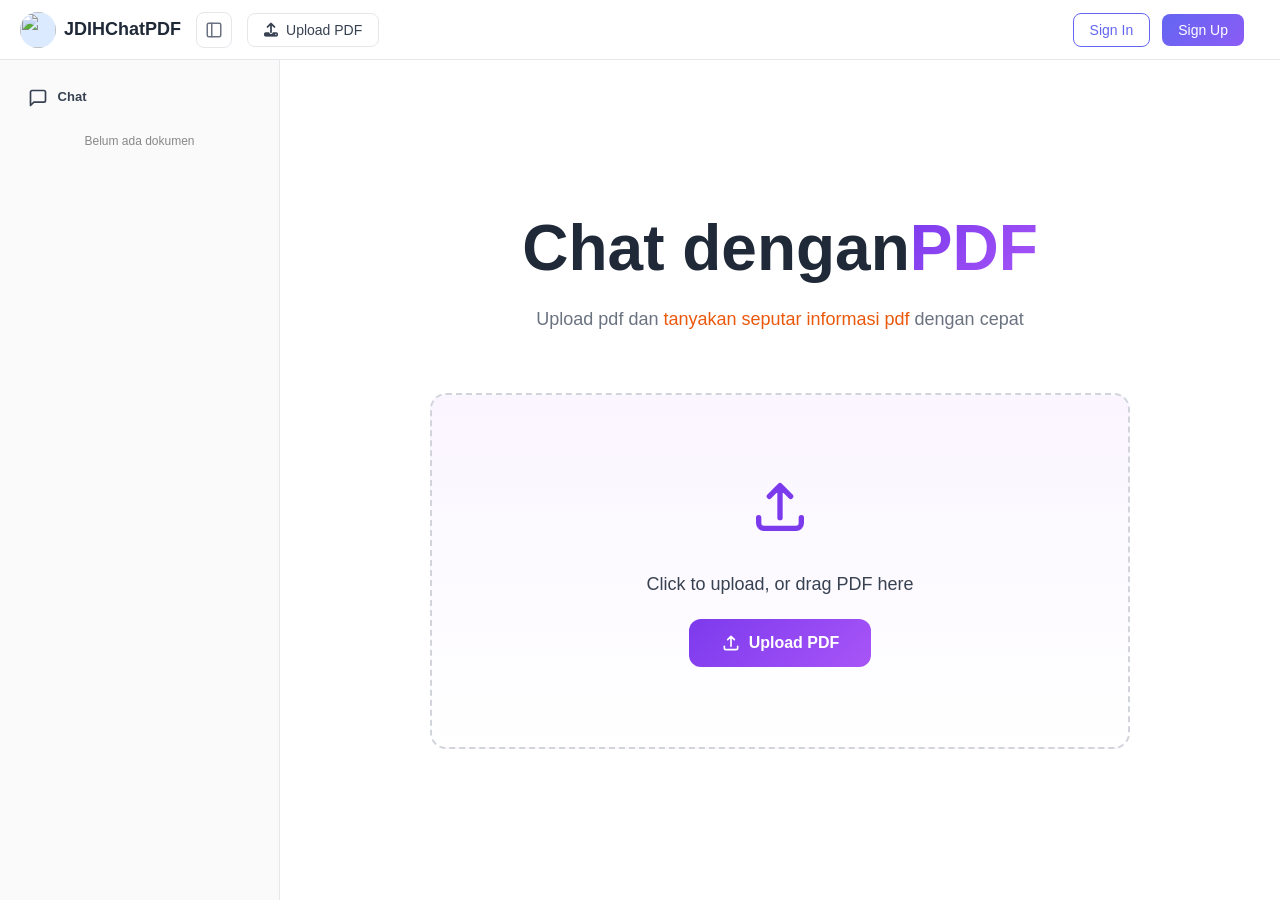
==== commit d04dab9c: "perbaikan: tampilan modal login/daftar tema putih dan posisi ikon mata" ====
--- a/frontend/index.html
+++ b/frontend/index.html
@@ -63,7 +63,12 @@
             <!-- Chat items akan muncul di sini -->
           </div>
         </div>
+        <!-- Sidebar Resizer -->
+        <div class="sidebar-resizer" id="sidebarResizer"></div>
       </aside>
+      
+      <!-- Sidebar Overlay -->
+      <div class="sidebar-overlay" id="sidebarOverlay"></div>
 
       <!-- Main Content -->
       <main class="main-content">
@@ -126,7 +131,7 @@
             <div class="resizer" id="resizer"></div>
 
             <!-- Chat Column -->
-            <div class="chat-column" id="chatColumn">
+            <div class="chat-column mobile-active" id="chatColumn">
               <div class="chat-header">
                 <div class="chat-header-info">
                   <h2 id="chatTitle">📄 Document.pdf</h2>
@@ -189,6 +194,8 @@
                     <div class="step-progress"></div>
                   </div>
                 </div>
+                <div class="loading-spinner"></div>
+                <p id="loadingText">Memproses PDF...</p>
               </div>
 
               <div class="chat-input-area">
@@ -208,6 +215,24 @@
             </div>
           </div>
         </div>
+        
+        <!-- Mobile View Toggle Buttons -->
+        <div class="mobile-view-toggle" id="mobileViewToggle">
+          <button class="view-toggle-btn" id="showPdfBtn" title="View PDF">
+            <svg viewBox="0 0 24 24" fill="none" stroke="currentColor" stroke-width="2">
+              <path d="M14 2H6a2 2 0 0 0-2 2v16a2 2 0 0 0 2 2h12a2 2 0 0 0 2-2V8z"></path>
+              <polyline points="14 2 14 8 20 8"></polyline>
+              <line x1="16" y1="13" x2="8" y2="13"></line>
+              <line x1="16" y1="17" x2="8" y2="17"></line>
+              <polyline points="10 9 9 9 8 9"></polyline>
+            </svg>
+          </button>
+          <button class="view-toggle-btn active" id="showChatBtn" title="View Chat">
+            <svg viewBox="0 0 24 24" fill="none" stroke="currentColor" stroke-width="2">
+              <path d="M21 15a2 2 0 0 1-2 2H7l-4 4V5a2 2 0 0 1 2-2h14a2 2 0 0 1 2 2z"></path>
+            </svg>
+          </button>
+        </div>
       </main>
     </div>
   </div>
@@ -240,7 +265,12 @@
         </div>
         <div class="form-group">
           <label for="loginPassword">Password</label>
-          <input type="password" id="loginPassword" placeholder="Masukkan password Anda" required>
+          <div class="password-input-wrapper">
+            <input type="password" id="loginPassword" placeholder="Masukkan password Anda" required>
+            <button type="button" class="password-toggle-btn" id="loginPasswordToggle" title="Show/Hide Password" aria-label="Toggle password visibility">
+              <i class="fa-solid fa-eye"></i>
+            </button>
+          </div>
         </div>
         <button type="submit" class="auth-submit-btn" id="loginSubmitBtn">Masuk</button>
       </form>
@@ -270,11 +300,21 @@
         </div>
         <div class="form-group">
           <label for="registerPassword">Password</label>
-          <input type="password" id="registerPassword" placeholder="Minimal 8 karakter" required minlength="8">
+          <div class="password-input-wrapper">
+            <input type="password" id="registerPassword" placeholder="Minimal 8 karakter" required minlength="8">
+            <button type="button" class="password-toggle-btn" id="registerPasswordToggle" title="Show/Hide Password" aria-label="Toggle password visibility">
+              <i class="fa-solid fa-eye"></i>
+            </button>
+          </div>
         </div>
         <div class="form-group">
           <label for="registerConfirmPassword">Konfirmasi Password</label>
-          <input type="password" id="registerConfirmPassword" placeholder="Ulangi password Anda" required>
+          <div class="password-input-wrapper">
+            <input type="password" id="registerConfirmPassword" placeholder="Ulangi password Anda" required>
+            <button type="button" class="password-toggle-btn" id="registerConfirmPasswordToggle" title="Show/Hide Password" aria-label="Toggle password visibility">
+              <i class="fa-solid fa-eye"></i>
+            </button>
+          </div>
         </div>
         <button type="submit" class="auth-submit-btn" id="registerSubmitBtn">Daftar</button>
       </form>
--- a/frontend/css/chat.css
+++ b/frontend/css/chat.css
@@ -11,6 +11,7 @@
   display: flex;
   height: 100%;
   position: relative;
+  overflow: hidden;
 }
 
 .chat-column {
@@ -19,6 +20,7 @@
   flex-direction: column;
   background: white;
   min-width: 300px;
+  transition: opacity 0.3s ease, transform 0.3s ease;
 }
 
 .chat-header {
--- a/frontend/css/pdf-viewer.css
+++ b/frontend/css/pdf-viewer.css
@@ -5,7 +5,7 @@
   flex-direction: column;
   background: #f9fafb;
   min-width: 300px;
-  transition: width 0.3s ease;
+  transition: width 0.3s ease, opacity 0.3s ease, transform 0.3s ease;
 }
 
 .resizer {
--- a/frontend/css/auth.css
+++ b/frontend/css/auth.css
@@ -91,14 +91,15 @@
 
 /* Auth Modal */
 .auth-modal {
-  background: #1e293b;
+  background: #FFFFFF;
   border-radius: 16px;
   padding: 32px;
   width: 100%;
   max-width: 400px;
-  box-shadow: 0 20px 60px rgba(0, 0, 0, 0.3);
+  box-shadow: 0 20px 60px rgba(0, 0, 0, 0.12);
   position: relative;
   animation: slideUp 0.3s ease;
+  border: 1px solid #EEEEEE;
 }
 
 @keyframes fadeIn {
@@ -124,7 +125,7 @@
   right: 16px;
   background: none;
   border: none;
-  color: #94a3b8;
+  color: #999999;
   font-size: 24px;
   cursor: pointer;
   transition: color 0.2s;
@@ -133,7 +134,7 @@
 }
 
 .auth-modal-close:hover {
-  color: #e2e8f0;
+  color: #333333;
 }
 
 /* Modal Header */
@@ -143,14 +144,14 @@
 }
 
 .auth-modal-header h2 {
-  color: #f1f5f9;
+  color: #1a1a1a;
   font-size: 24px;
   font-weight: 600;
   margin: 0 0 8px 0;
 }
 
 .auth-modal-header p {
-  color: #94a3b8;
+  color: #666666;
   font-size: 14px;
   margin: 0;
 }
@@ -169,36 +170,81 @@
 }
 
 .form-group label {
-  color: #cbd5e1;
+  color: #333333;
   font-size: 14px;
   font-weight: 500;
 }
 
 .form-group input {
   padding: 12px 16px;
-  border: 1px solid #334155;
-  border-radius: 8px;
-  background: #0f172a;
-  color: #f1f5f9;
+  padding-right: 48px;
+  border: 1px solid #DDDDDD;
+  border-radius: 8px;
+  background: #F5F5F5;
+  color: #1a1a1a;
   font-size: 14px;
   transition: all 0.2s;
+  width: 100%;
+  box-sizing: border-box;
+  height: 48px;
 }
 
 .form-group input:focus {
   outline: none;
   border-color: #6366f1;
-  box-shadow: 0 0 0 3px rgba(99, 102, 241, 0.2);
+  box-shadow: 0 0 0 3px rgba(99, 102, 241, 0.1);
+  background: #FFFFFF;
 }
 
 .form-group input::placeholder {
-  color: #64748b;
+  color: #999999;
+}
+
+/* Password Input Wrapper - for proper icon positioning */
+.password-input-wrapper {
+  position: relative;
+  display: flex;
+  align-items: center;
+}
+
+.password-input-wrapper input {
+  padding-right: 48px;
+}
+
+/* Password Toggle Button - Centered within input */
+.password-toggle-btn {
+  position: absolute;
+  right: 4px;
+  top: 50%;
+  transform: translateY(-50%);
+  background: none;
+  border: none;
+  color: #888888;
+  cursor: pointer;
+  font-size: 16px;
+  width: 40px;
+  height: 40px;
+  display: flex;
+  align-items: center;
+  justify-content: center;
+  transition: all 0.2s;
+  border-radius: 6px;
+}
+
+.password-toggle-btn:hover {
+  color: #333333;
+  background: rgba(0, 0, 0, 0.05);
+}
+
+.password-toggle-btn:active {
+  transform: translateY(-50%) scale(0.95);
 }
 
 /* Auth Error */
 .auth-error {
-  background: rgba(239, 68, 68, 0.1);
-  border: 1px solid rgba(239, 68, 68, 0.3);
-  color: #f87171;
+  background: #FFE5E5;
+  border: 1px solid #FF9999;
+  color: #CC0000;
   padding: 12px 16px;
   border-radius: 8px;
   font-size: 14px;
@@ -208,7 +254,7 @@
 /* Submit Button */
 .auth-submit-btn {
   padding: 14px 24px;
-  background: linear-gradient(135deg, #6366f1 0%, #8b5cf6 100%);
+  background: linear-gradient(135deg, #6366f1 0%, #4f46e5 100%);
   color: white;
   border: none;
   border-radius: 8px;
@@ -217,12 +263,18 @@
   cursor: pointer;
   transition: all 0.2s;
   margin-top: 8px;
+  width: 100%;
+  box-sizing: border-box;
 }
 
 .auth-submit-btn:hover:not(:disabled) {
-  background: linear-gradient(135deg, #4f46e5 0%, #7c3aed 100%);
-  transform: translateY(-1px);
-  box-shadow: 0 4px 12px rgba(99, 102, 241, 0.3);
+  background: linear-gradient(135deg, #4f46e5 0%, #3730a3 100%);
+  transform: translateY(-2px);
+  box-shadow: 0 4px 12px rgba(99, 102, 241, 0.4);
+}
+
+.auth-submit-btn:active:not(:disabled) {
+  transform: translateY(0);
 }
 
 .auth-submit-btn:disabled {
@@ -235,8 +287,8 @@
   text-align: center;
   margin-top: 20px;
   padding-top: 20px;
-  border-top: 1px solid #334155;
-  color: #94a3b8;
+  border-top: 1px solid #EEEEEE;
+  color: #666666;
   font-size: 14px;
 }
 
@@ -247,6 +299,7 @@
 }
 
 .auth-switch a:hover {
+  color: #4f46e5;
   text-decoration: underline;
 }
 
